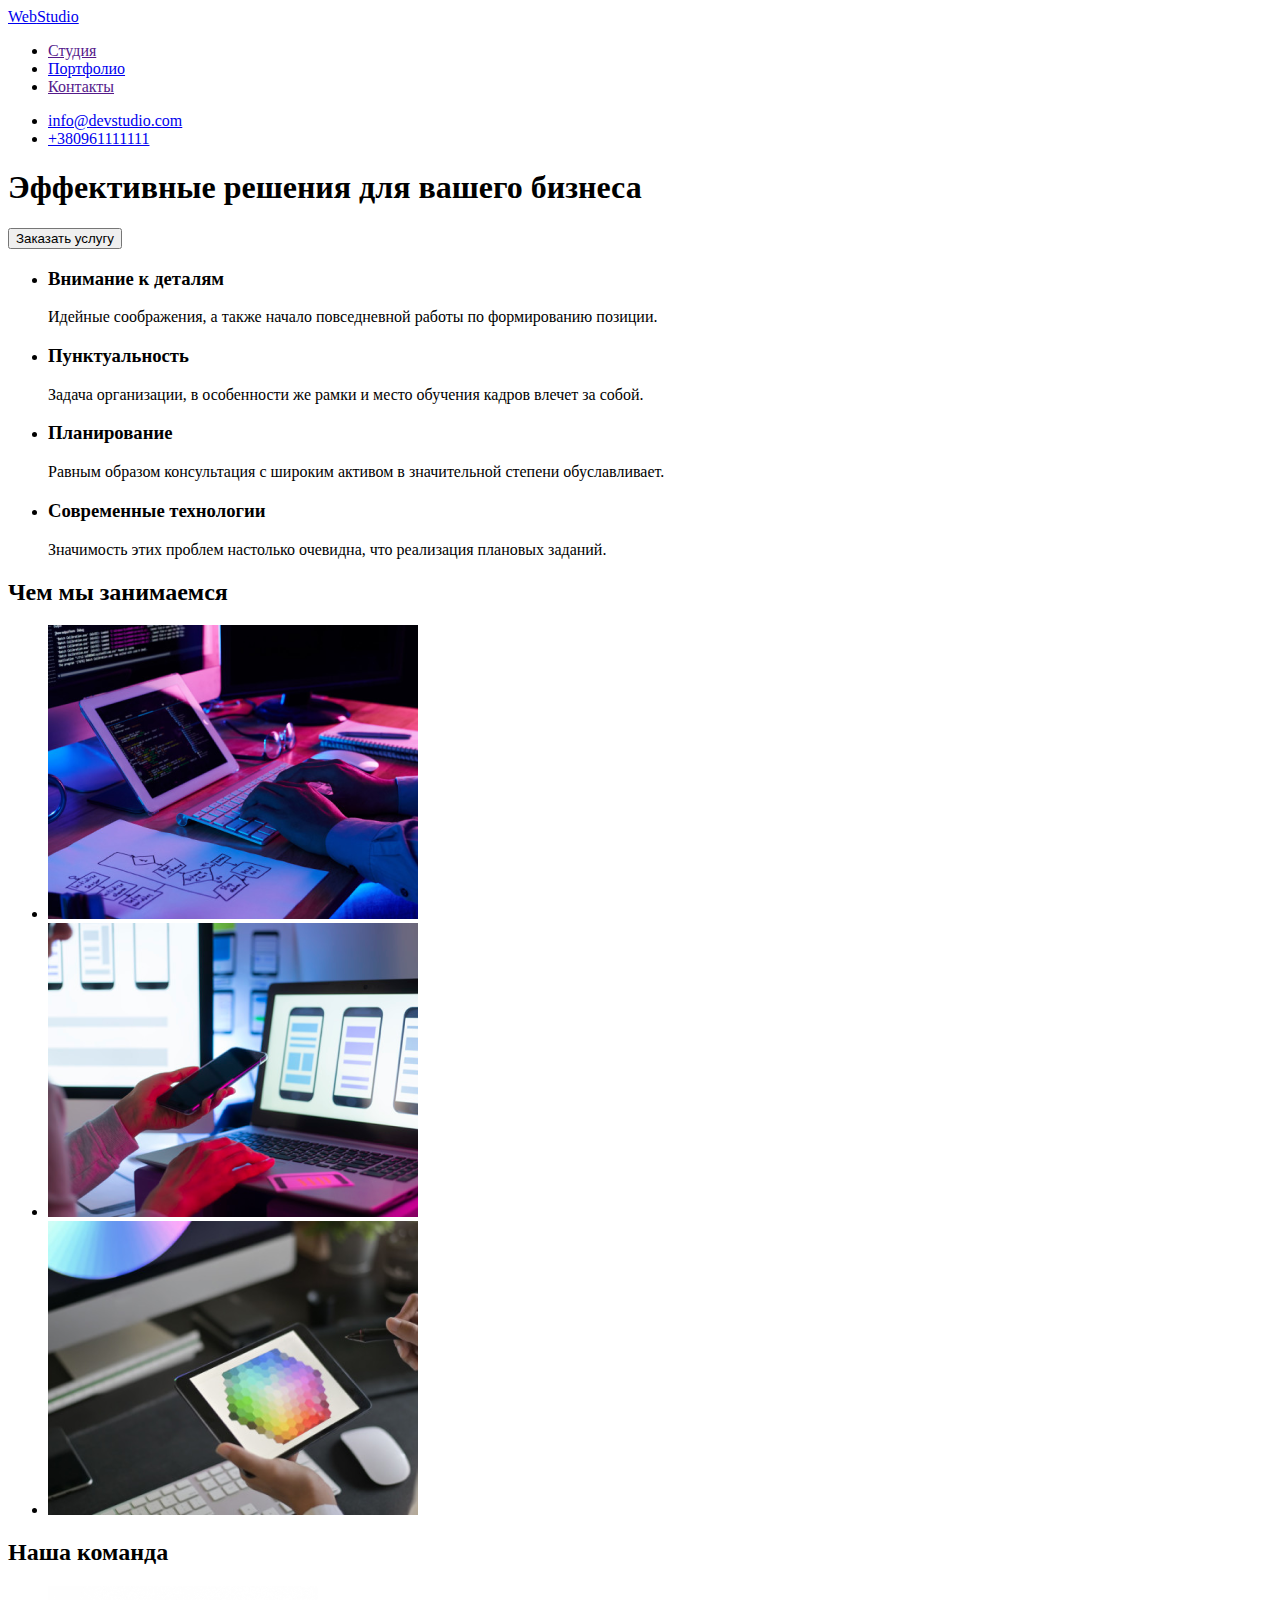
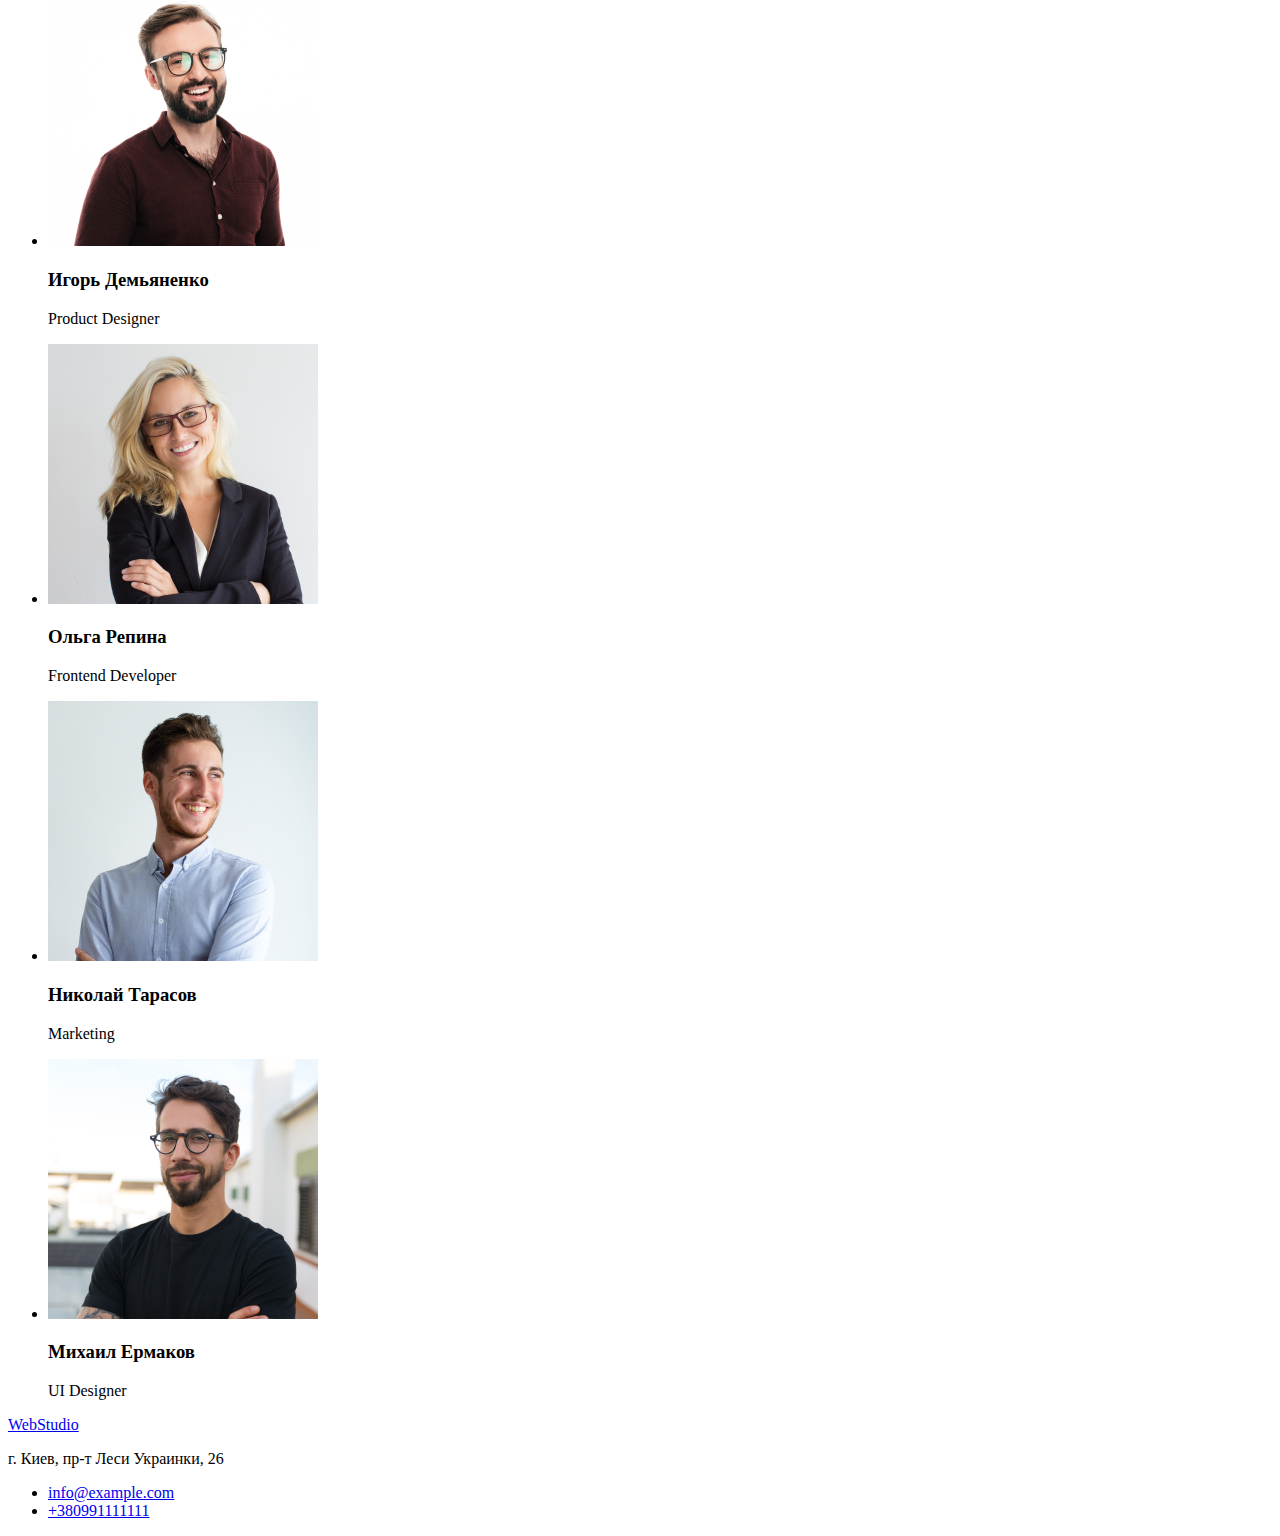
==== index.html @ 17d5f1e0 "Update index.html" ====
<!DOCTYPE html>
<html lang="ru">
  <head>
    <meta charset="UTF-8" />
    <meta http-equiv="X-UA-Compatible" content="IE=edge" />
    <meta name="viewport" content="width=device-width, initial-scale=1.0" />
    <title>Homework</title>
    <link rel="stylesheet" href="./css/styles.css" />
  </head>
  <body>
    <header>
      <!-- Navigation section -->
      <nav>
        <a href="./index.html" class="header-logo"
          >Web<span class="logo-color">Studio</span></a
        >

        <ul class="site-nav list">
          <li><a class="link" href="">Студия</a></li>
          <li><a class="link" href="./portfolio.html">Портфолио</a></li>
          <li><a class="link" href="">Контакты</a></li>
        </ul>
      </nav>

      <!-- Contacts section -->
      <ul class="site-contacts list">
        <li>
          <a class="link" href="mailto:info@devstudio.com"
            >info@devstudio.com</a
          >
        </li>
        <li>
          <a class="link" href="tel:+380961111111">+380961111111</a>
        </li>
      </ul>
    </header>

    <!-- Main conteiner -->
    <main>
      <section class="hero">
        <h1 class="hero-title">Эффективные решения для вашего бизнеса</h1>
        <button type="button" class="hero-btn">Заказать услугу</button>
      </section>

      <section class="features">
        <ul class="features list">
          <li>
            <h3 class="title">Внимание к деталям</h3>
            <p class="text">
              Идейные соображения, а также начало повседневной работы по
              формированию позиции.
            </p>
          </li>
          <li>
            <h3 class="title">Пунктуальность</h3>
            <p class="text">
              Задача организации, в особенности же рамки и место обучения кадров
              влечет за собой.
            </p>
          </li>
          <li>
            <h3 class="title">Планирование</h3>
            <p class="text">
              Равным образом консультация с широким активом в значительной
              степени обуславливает.
            </p>
          </li>
          <li>
            <h3 class="title">Современные технологии</h3>
            <p class="text">
              Значимость этих проблем настолько очевидна, что реализация
              плановых заданий.
            </p>
          </li>
        </ul>
      </section>

      <!-- Section of our work -->
      <section>
        <h2>Чем мы занимаемся</h2>
        <ul>
          <li>
            <img
              src="./images/создание сайта1.png"
              alt="создание сайта"
              width="370"
              height="294"
            />
          </li>
          <li>
            <img
              src="./images/адаптация2.png"
              alt="адаптация сайта"
              width="370"
              height="294"
            />
          </li>
          <li>
            <img
              src="./images/дизайн3.png"
              alt="разработка дизайна"
              width="370"
              height="294"
            />
          </li>
        </ul>
      </section>

      <!-- Section of our team -->
      <section>
        <h2>Наша команда</h2>
        <ul>
          <li>
            <img
              src="./images/Игорь.jpg"
              alt="Игорь Демьяненко"
              width="270"
              height="260"
            />
            <h3>Игорь Демьяненко</h3>
            <p>Product Designer</p>
          </li>
          <li>
            <img
              src="./images/Ольга.jpg"
              alt="Ольга Репина"
              width="270"
              height="260"
            />
            <h3>Ольга Репина</h3>
            <p>Frontend Developer</p>
          </li>
          <li>
            <img
              src="./images/Николай.jpg"
              alt="Николай Тарасов"
              width="270"
              height="260"
            />
            <h3>Николай Тарасов</h3>
            <p>Marketing</p>
          </li>
          <li>
            <img
              src="./images/Михаил.jpg"
              alt="Михаил Ермаков"
              width="270"
              height="260"
            />
            <h3>Михаил Ермаков</h3>
            <p>UI Designer</p>
          </li>
        </ul>
      </section>
    </main>

    <!-- Footer section -->
    <footer>
      <a href="./index.html" class="header-logo"
          >Web<span class="logo-color">Studio</span></a
      <address>
        <p>г. Киев, пр-т Леси Украинки, 26</p>
        <ul>
          <li><a href="mailto:info@example.com">info@example.com</a></li>
          <li><a href="tel:+380991111111">+380991111111</a></li>
        </ul>
      </address>
    </footer>
  </body>
</html>
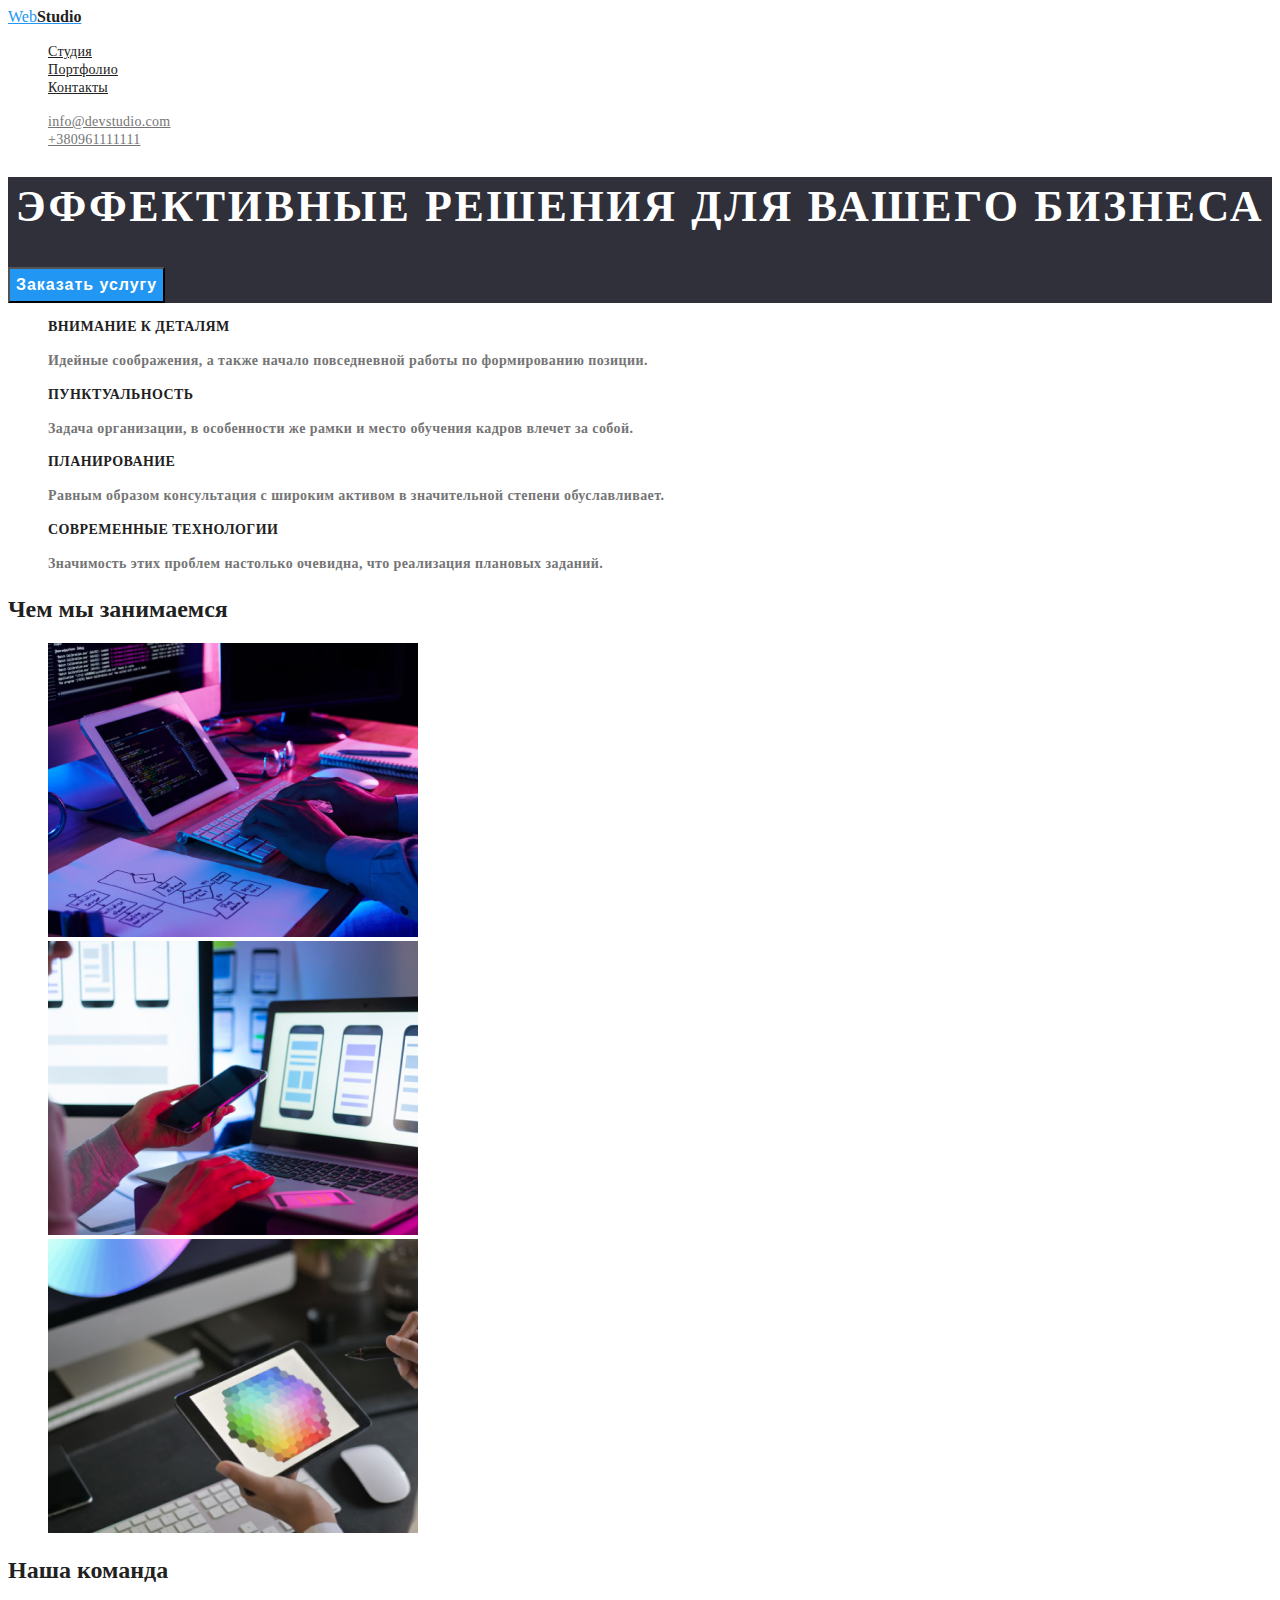
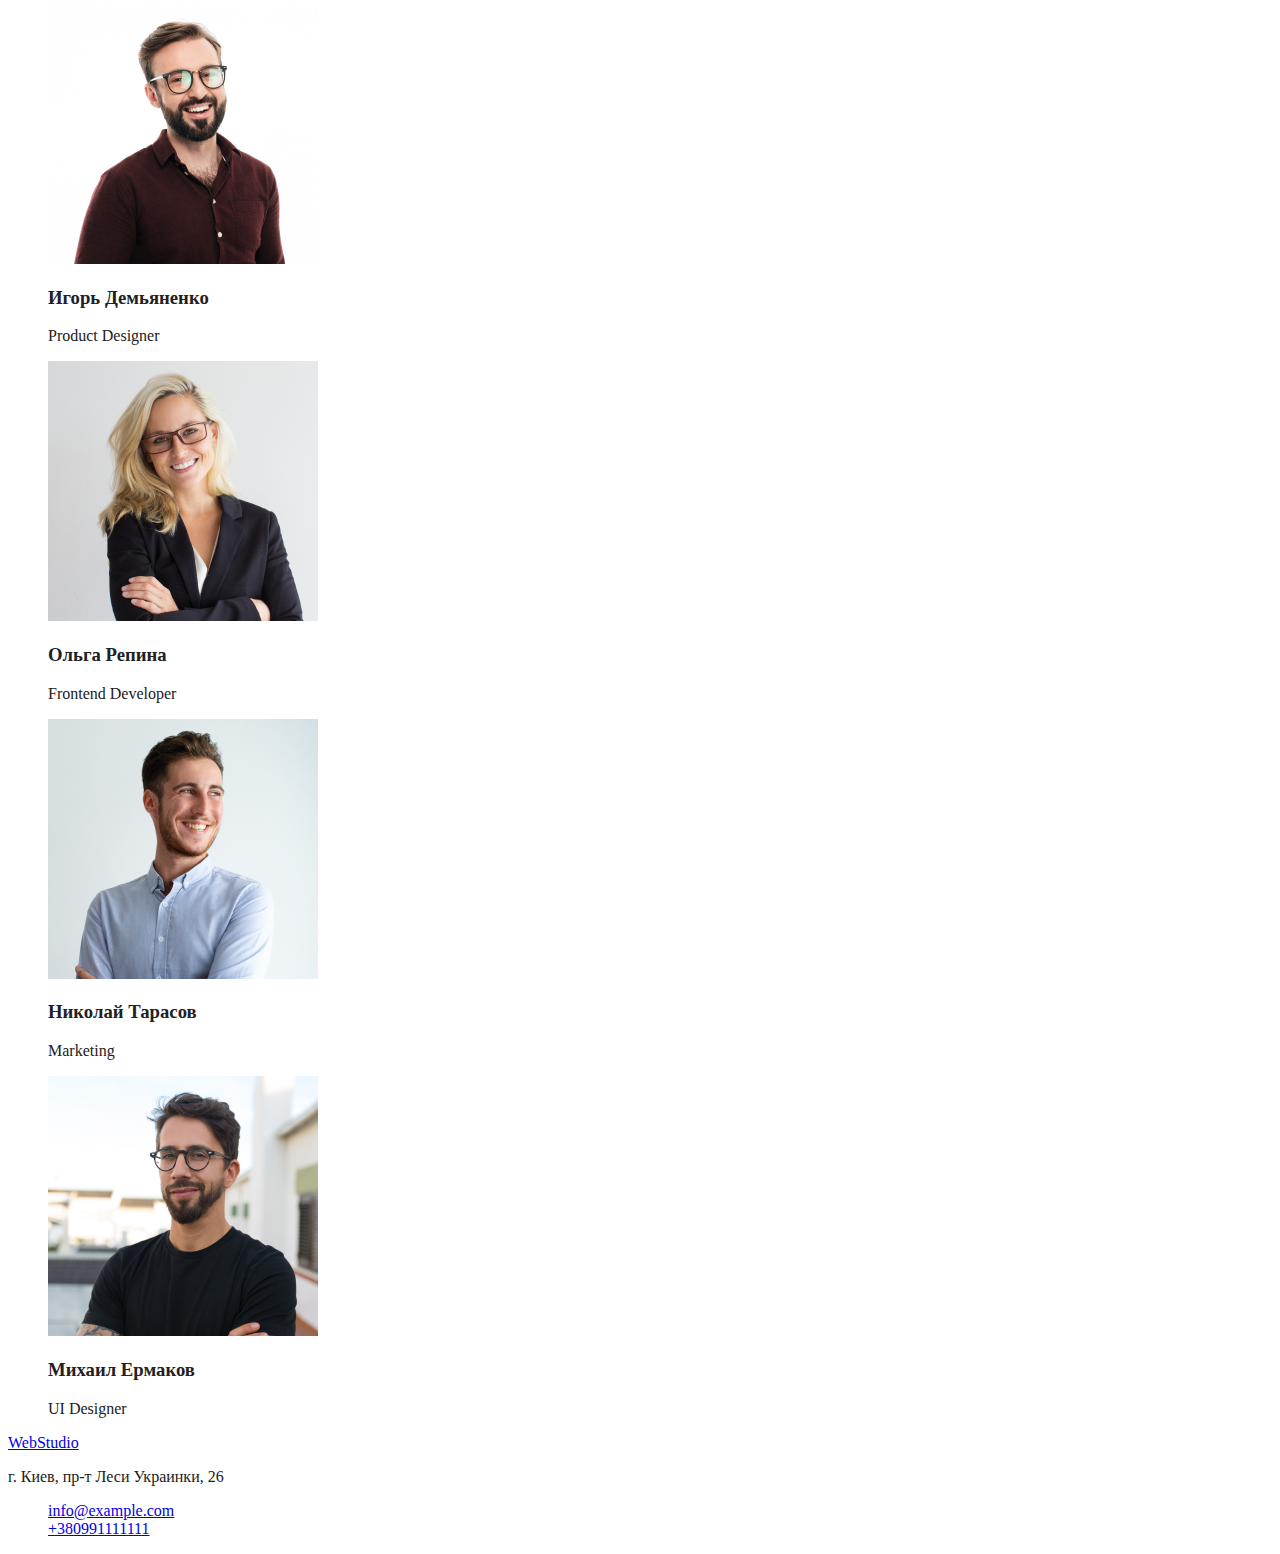
==== commit 3c7f9f6e: "Update index.html" ====
--- a/index.html
+++ b/index.html
@@ -11,8 +11,8 @@
     <header>
       <!-- Navigation section -->
       <nav>
-        <a href="./index.html" class="header-logo"
-          >Web<span class="logo-color">Studio</span></a
+        <a href="./index.html" class="logo-color"
+          >Web<span class="header-logo">Studio</span></a
         >
 
         <ul class="site-nav list">
@@ -76,9 +76,9 @@
       </section>
 
       <!-- Section of our work -->
-      <section>
-        <h2>Чем мы занимаемся</h2>
-        <ul>
+      <section class="work">
+        <h2 class="title">Чем мы занимаемся</h2>
+        <ul class="list">
           <li>
             <img
               src="./images/создание сайта1.png"
@@ -107,9 +107,9 @@
       </section>
 
       <!-- Section of our team -->
-      <section>
-        <h2>Наша команда</h2>
-        <ul>
+      <section class="team">
+        <h2 class="title">Наша команда</h2>
+        <ul class="list">
           <li>
             <img
               src="./images/Игорь.jpg"
@@ -117,8 +117,8 @@
               width="270"
               height="260"
             />
-            <h3>Игорь Демьяненко</h3>
-            <p>Product Designer</p>
+            <h3 class="name">Игорь Демьяненко</h3>
+            <p class="profession">Product Designer</p>
           </li>
           <li>
             <img
@@ -127,8 +127,8 @@
               width="270"
               height="260"
             />
-            <h3>Ольга Репина</h3>
-            <p>Frontend Developer</p>
+            <h3 class="name">Ольга Репина</h3>
+            <p class="profession">Frontend Developer</p>
           </li>
           <li>
             <img
@@ -137,8 +137,8 @@
               width="270"
               height="260"
             />
-            <h3>Николай Тарасов</h3>
-            <p>Marketing</p>
+            <h3 class="name">Николай Тарасов</h3>
+            <p class="profession">Marketing</p>
           </li>
           <li>
             <img
@@ -147,8 +147,8 @@
               width="270"
               height="260"
             />
-            <h3>Михаил Ермаков</h3>
-            <p>UI Designer</p>
+            <h3 class="name">Михаил Ермаков</h3>
+            <p class="profession">UI Designer</p>
           </li>
         </ul>
       </section>
@@ -156,13 +156,13 @@
 
     <!-- Footer section -->
     <footer>
-      <a href="./index.html" class="header-logo"
-          >Web<span class="logo-color">Studio</span></a
+      <a href="./index.html" class="footer-logo"
+          >Web<span class="footer-logo-color">Studio</span></a
       <address>
-        <p>г. Киев, пр-т Леси Украинки, 26</p>
-        <ul>
-          <li><a href="mailto:info@example.com">info@example.com</a></li>
-          <li><a href="tel:+380991111111">+380991111111</a></li>
+        <p class="adress">г. Киев, пр-т Леси Украинки, 26</p>
+        <ul class="list">
+          <li class="footer-mail"><a href="mailto:info@example.com">info@example.com</a></li>
+          <li class="footer-tel"><a href="tel:+380991111111">+380991111111</a></li>
         </ul>
       </address>
     </footer>
--- a/css/styles.css
+++ b/css/styles.css
@@ -0,0 +1,111 @@
+/* цвет основного текста #212121 */
+/* вторичный цвет текста  #757575 */
+/* белый #ffffff */
+/* акцент голубой #2196F3*/
+/* цвет борда с кнопкой #2F303A */
+
+:root {
+  --primary-text-color: #212121;
+  --secondary-text-color: #757575;
+  --white-color: #ffffff;
+  --accent-color: #2196f3;
+  --bord-color: #2f303a;
+}
+
+body {
+  background-color: #ffffff;
+  color: var(--primary-text-color);
+}
+
+.list {
+  list-style: none;
+}
+
+/* Header */
+.header-logo {
+  font-weight: bold;
+  color: var(--primary-text-color);
+}
+
+.logo-color {
+  color: var(--accent-color);
+}
+
+.site-nav .link {
+  font-weight: 500;
+  font-size: 14px;
+  line-height: 1.14;
+  letter-spacing: 0.02em;
+  color: var(--primary-text-color);
+}
+
+.site-nav .link:hover,
+.site-nav .link:focus {
+  color: var(--accent-color);
+}
+
+.site-contacts .link {
+  font-weight: 500;
+  font-size: 14px;
+  line-height: 1.14;
+  letter-spacing: 0.02em;
+  color: var(--secondary-text-color);
+}
+.site-contacts .link:hover,
+.site-contacts .link:focus {
+  color: var(--accent-color);
+}
+
+.hero {
+  background-color: var(--bord-color);
+}
+
+.hero-title {
+  font-weight: 900;
+  font-size: 44px;
+  line-height: 1.36;
+  text-align: center;
+  letter-spacing: 0.06em;
+  text-transform: uppercase;
+  color: var(--white-color);
+}
+
+/* Button */
+
+button {
+  font-weight: bold;
+  font-size: 16px;
+  line-height: 1.87;
+  display: flex;
+  align-items: center;
+  text-align: center;
+  letter-spacing: 00.06em;
+  color: #ffffff;
+  background-color: var(--accent-color);
+}
+
+.button:hover,
+.button:focus {
+  background-color: var(--accent-color);
+}
+
+.hero-btn {
+  color: var(--white-color);
+  background-color: var(--accent-color);
+}
+.features .title {
+  font-weight: bold;
+  font-size: 14px;
+  line-height: 1.14em;
+  letter-spacing: 0.03em;
+  text-transform: uppercase;
+  color: var(--primary-text-color);
+}
+
+.features .text {
+  font-weight: bold;
+  font-size: 14px;
+  line-height: 1.71em;
+  letter-spacing: 0.03em;
+  color: var(--secondary-text-color);
+}
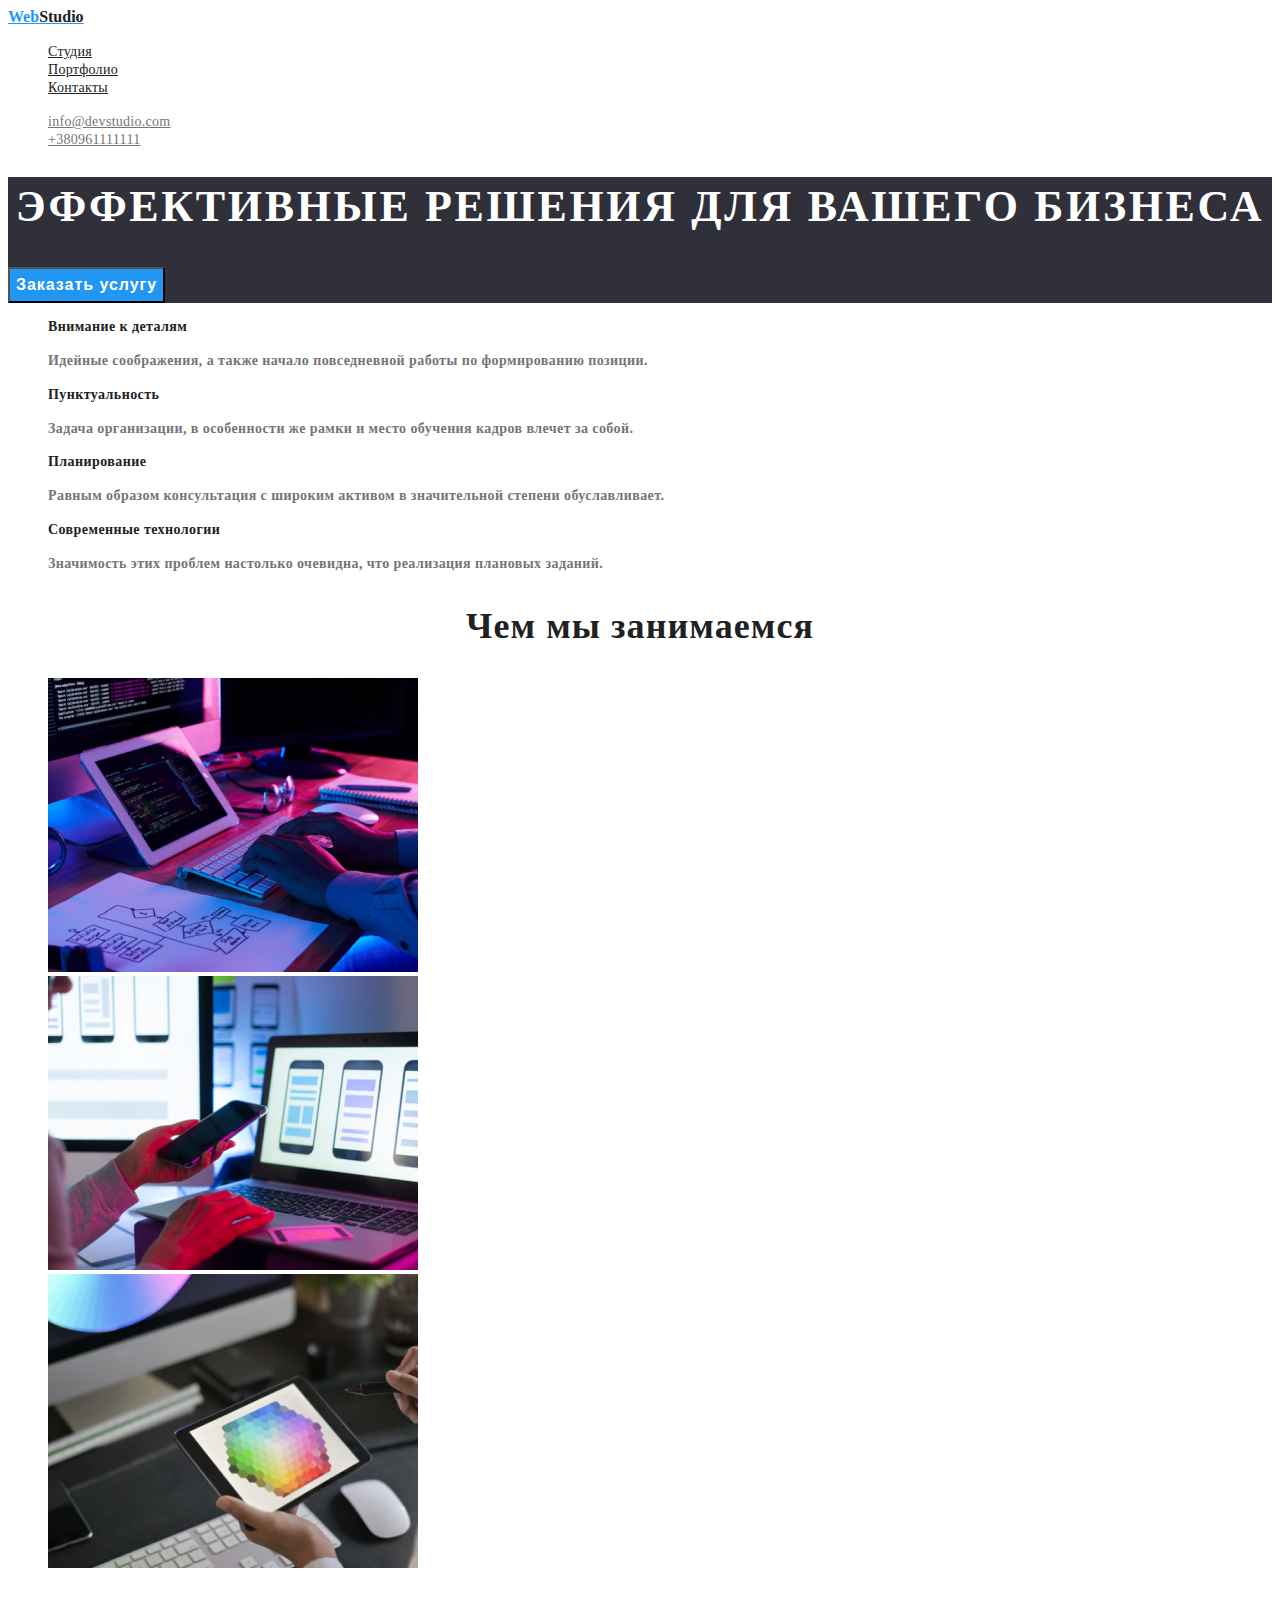
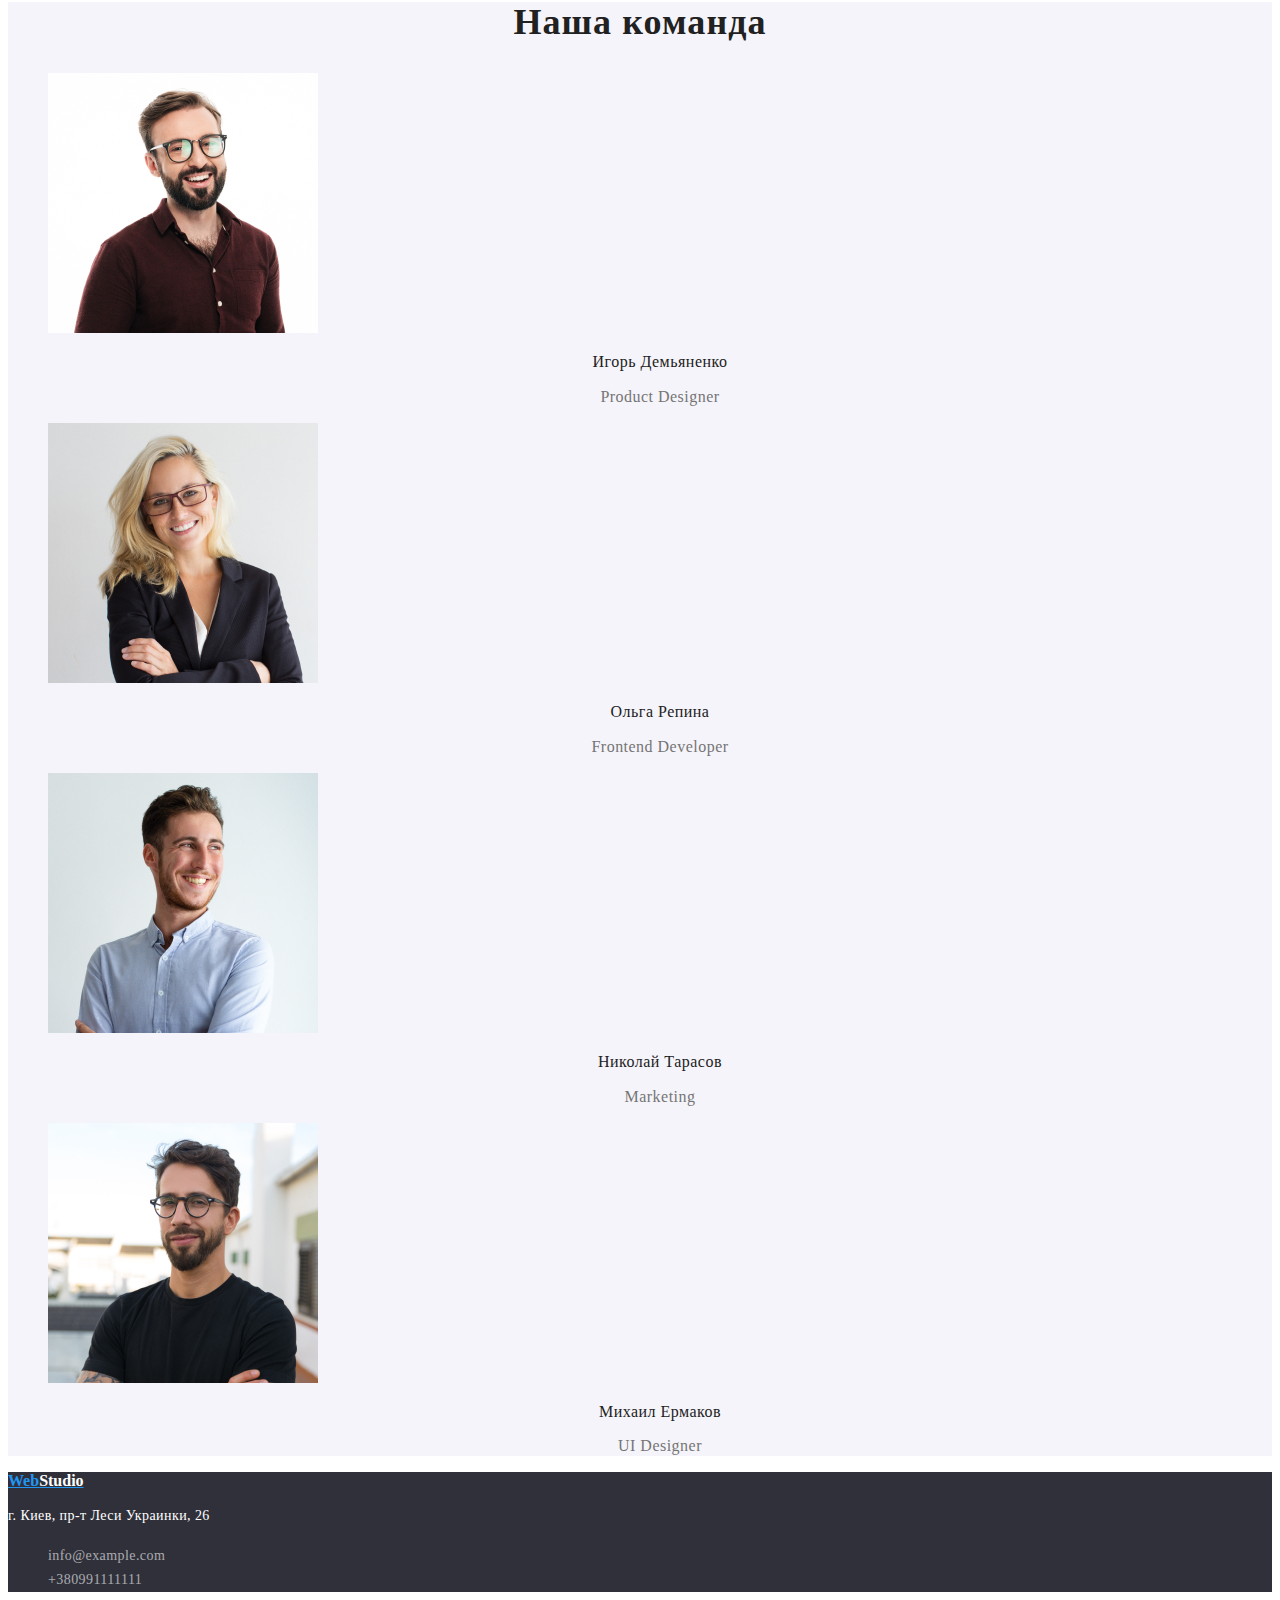
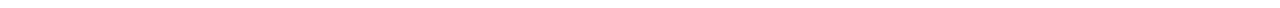
==== commit 3986a9d6: "заданы классы ссылкам вместо списка" ====
--- a/index.html
+++ b/index.html
@@ -161,8 +161,8 @@
       <address>
         <p class="adress">г. Киев, пр-т Леси Украинки, 26</p>
         <ul class="list">
-          <li class="footer-mail"><a href="mailto:info@example.com">info@example.com</a></li>
-          <li class="footer-tel"><a href="tel:+380991111111">+380991111111</a></li>
+          <li><a class="footer-mail" href="mailto:info@example.com">info@example.com</a></li>
+          <li"><a class="footer-tel href="tel:+380991111111">+380991111111</a></li>
         </ul>
       </address>
     </footer>
--- a/css/styles.css
+++ b/css/styles.css
@@ -3,6 +3,7 @@
 /* белый #ffffff */
 /* акцент голубой #2196F3*/
 /* цвет борда с кнопкой #2F303A */
+/* цвет фона команды #2F303A */
 
 :root {
   --primary-text-color: #212121;
@@ -10,6 +11,8 @@
   --white-color: #ffffff;
   --accent-color: #2196f3;
   --bord-color: #2f303a;
+  --bg-color-team: #f5f4fa;
+  --footer-color: rgba(255, 255, 255, 0.6);
 }
 
 body {
@@ -28,6 +31,7 @@
 }
 
 .logo-color {
+  font-weight: bold;
   color: var(--accent-color);
 }
 
@@ -82,6 +86,7 @@
   letter-spacing: 00.06em;
   color: #ffffff;
   background-color: var(--accent-color);
+  cursor: pointer;
 }
 
 .button:hover,
@@ -98,7 +103,6 @@
   font-size: 14px;
   line-height: 1.14em;
   letter-spacing: 0.03em;
-  text-transform: uppercase;
   color: var(--primary-text-color);
 }
 
@@ -109,3 +113,95 @@
   letter-spacing: 0.03em;
   color: var(--secondary-text-color);
 }
+
+/*Our work*/
+.work .title {
+  font-weight: bold;
+  font-size: 36px;
+  line-height: 1.16em;
+  text-align: center;
+  letter-spacing: 0.03em;
+  color: var(--primary-text-color);
+}
+
+/* Our team*/
+.team {
+  background-color: var(--bg-color-team);
+}
+
+.team .title {
+  font-weight: bold;
+  font-size: 36px;
+  line-height: 1.16em;
+  text-align: center;
+  letter-spacing: 0.03em;
+  color: var(--primary-text-color);
+}
+
+.team .name {
+  font-weight: 500;
+  font-size: 16px;
+  line-height: 1.18em;
+  letter-spacing: 0.03em;
+  text-align: center;
+  color: var(--primary-text-color);
+}
+
+.team .profession {
+  font-weight: normal;
+  font-size: 16px;
+  line-height: 1.18em;
+  letter-spacing: 0.03em;
+  text-align: center;
+  color: var(--secondary-text-color);
+}
+
+/* Footer */
+
+footer {
+  background-color: var(--bord-color);
+}
+
+.footer-logo {
+  font-weight: bold;
+  color: var(--accent-color);
+}
+.footer-logo-color {
+  font-weight: bold;
+  color: var(--white-color);
+}
+.adress {
+  font-weight: normal;
+  font-size: 14px;
+  line-height: 1.7em;
+  letter-spacing: 0.03em;
+  color: var(--white-color);
+}
+
+.footer-mail {
+  font-weight: normal;
+  font-size: 14px;
+  line-height: 1.7em;
+  letter-spacing: 0.03em;
+  color: var(--footer-color);
+  text-decoration: none;
+}
+
+.footer-mail:focus,
+.footer-mail:hover {
+  color: var(--accent-color);
+}
+
+.footer-tel {
+  font-weight: normal;
+  font-size: 14px;
+  line-height: 1.7em;
+  letter-spacing: 0.03em;
+  color: var(--footer-color);
+  text-decoration: none;
+}
+
+.footer-tel:focus,
+.footer-tel:hover {
+  color: var(--accent-color);
+}
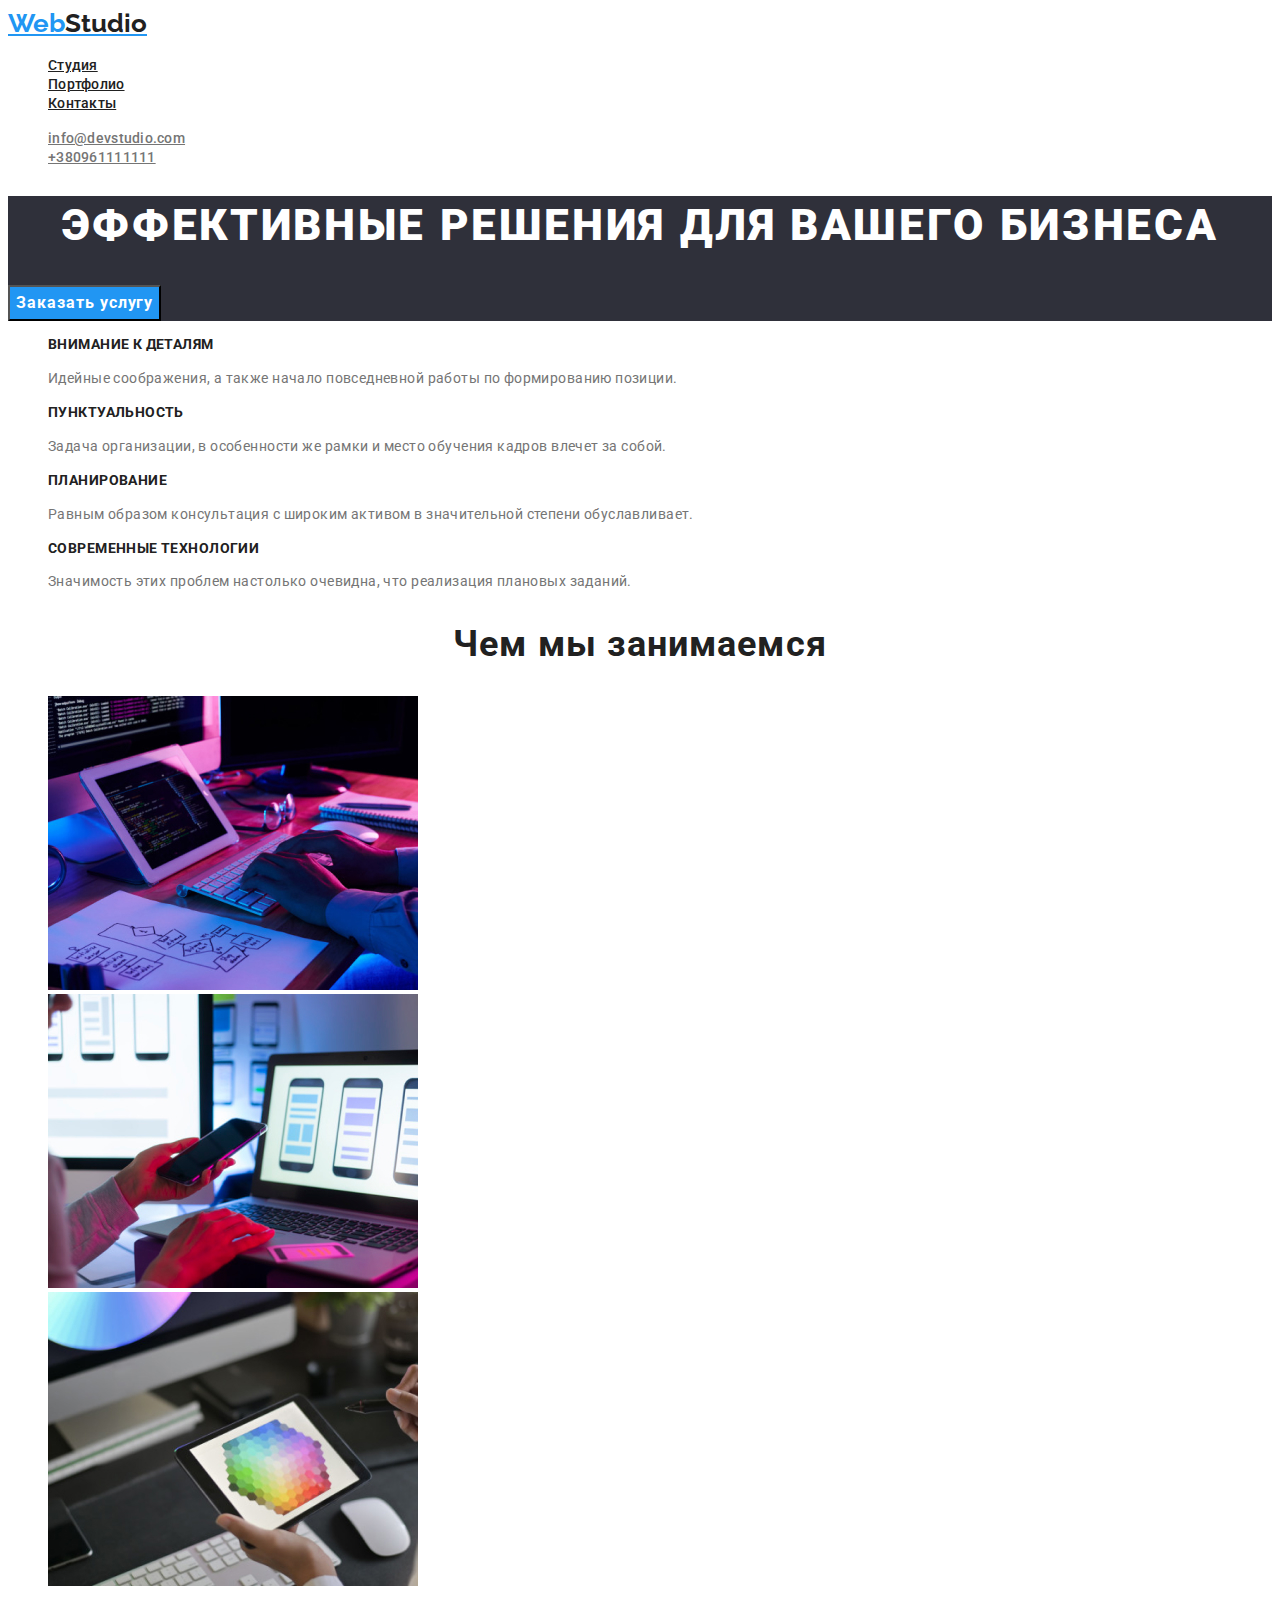
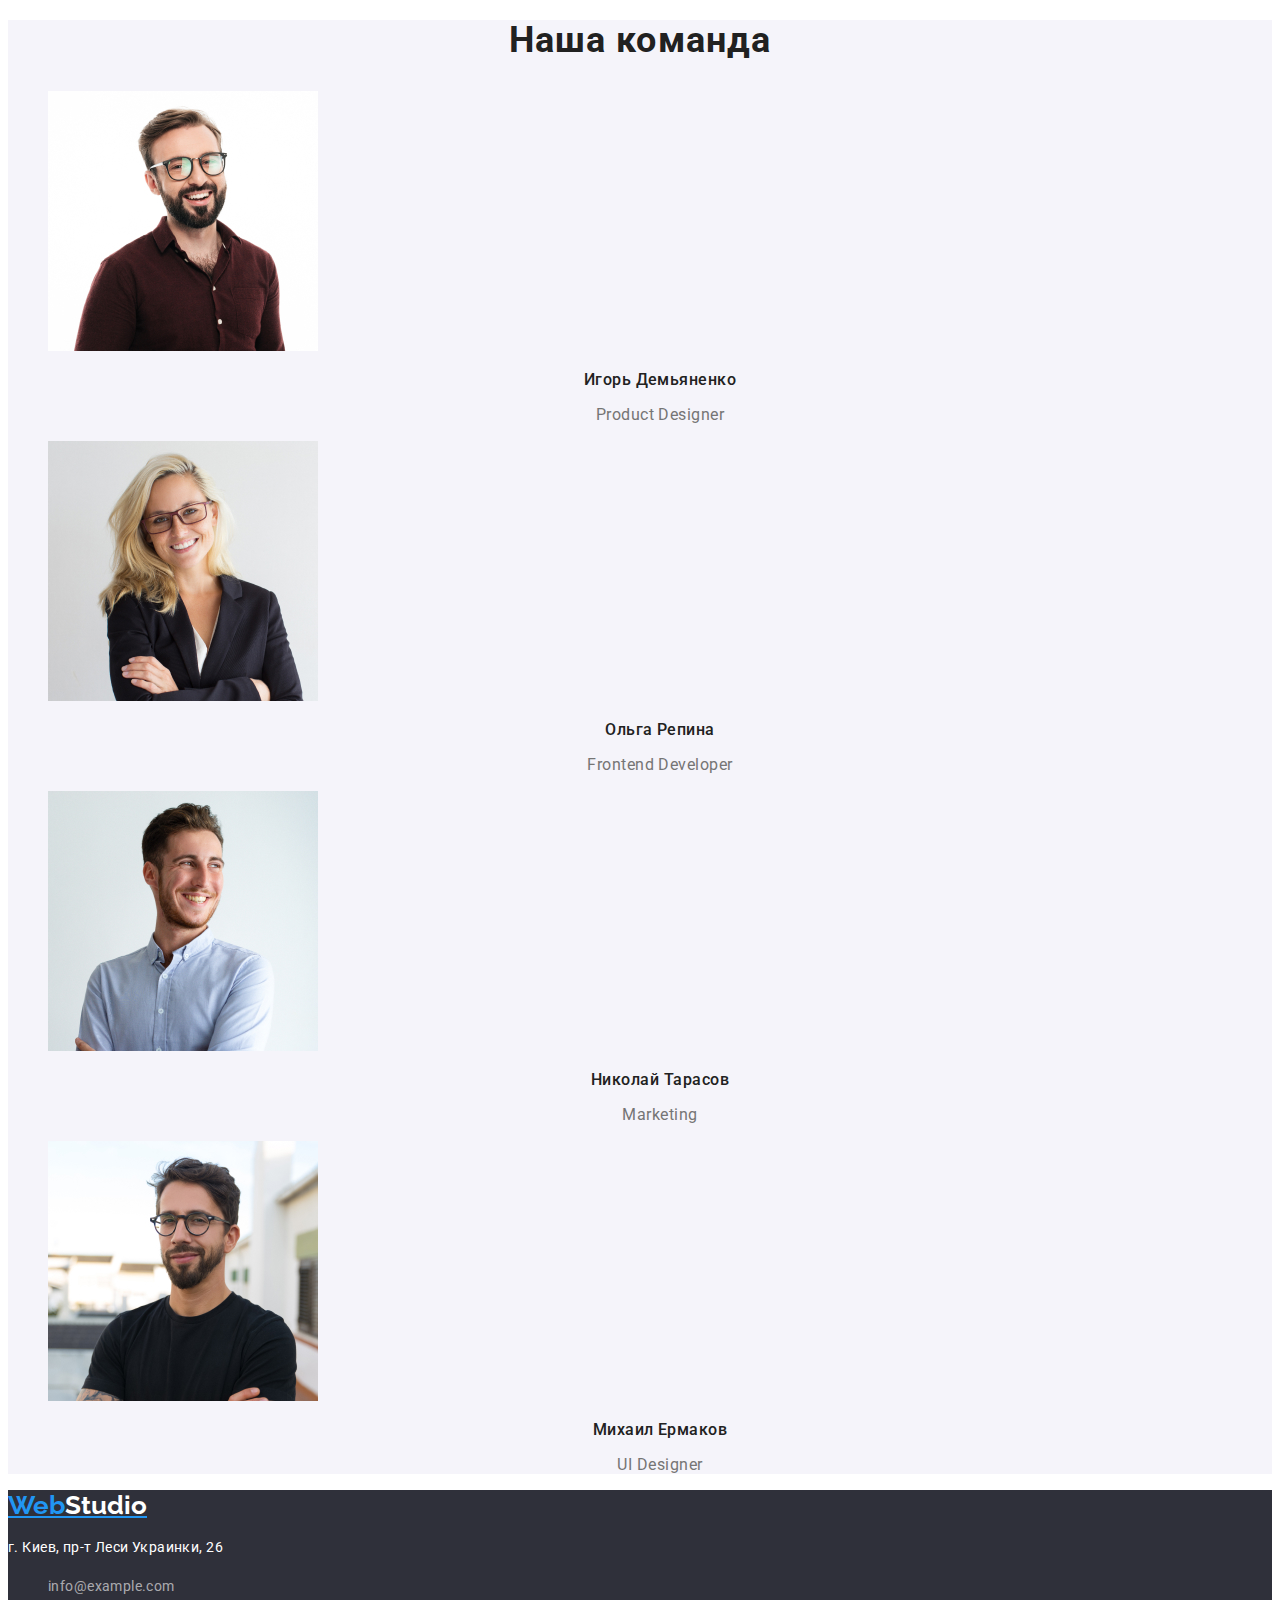
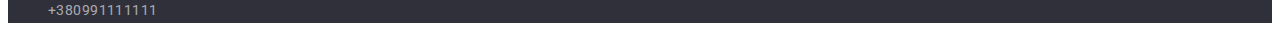
==== commit cb9c7e5e: "изменены картинки" ====
--- a/index.html
+++ b/index.html
@@ -6,6 +6,7 @@
     <meta name="viewport" content="width=device-width, initial-scale=1.0" />
     <title>Homework</title>
     <link rel="stylesheet" href="./css/styles.css" />
+    <link href="https://fonts.googleapis.com/css2?family=Raleway:wght@700&family=Roboto:wght@400;500;700;900&display=swap" rel="stylesheet">
   </head>
   <body>
     <header>
@@ -81,7 +82,7 @@
         <ul class="list">
           <li>
             <img
-              src="./images/создание сайта1.png"
+              src="./images/создание сайта1.jpg"
               alt="создание сайта"
               width="370"
               height="294"
@@ -89,7 +90,7 @@
           </li>
           <li>
             <img
-              src="./images/адаптация2.png"
+              src="./images/адаптация2.jpg"
               alt="адаптация сайта"
               width="370"
               height="294"
@@ -97,7 +98,7 @@
           </li>
           <li>
             <img
-              src="./images/дизайн3.png"
+              src="./images/дизайн3.jpg"
               alt="разработка дизайна"
               width="370"
               height="294"
--- a/css/styles.css
+++ b/css/styles.css
@@ -18,6 +18,7 @@
 body {
   background-color: #ffffff;
   color: var(--primary-text-color);
+  font-family: Roboto, sans-serif;
 }
 
 .list {
@@ -26,12 +27,18 @@
 
 /* Header */
 .header-logo {
-  font-weight: bold;
+  font-family: Raleway, sans-serif;
+  font-weight: 700;
+  font-size: 26px;
+  line-height: 1.2;
   color: var(--primary-text-color);
 }
 
 .logo-color {
-  font-weight: bold;
+  font-family: Raleway, sans-serif;
+  font-weight: 700;
+  font-size: 26px;
+  line-height: 1.2;
   color: var(--accent-color);
 }
 
@@ -77,13 +84,14 @@
 /* Button */
 
 button {
+  font-family: Roboto, sans-serif;
   font-weight: bold;
   font-size: 16px;
   line-height: 1.87;
   display: flex;
   align-items: center;
   text-align: center;
-  letter-spacing: 00.06em;
+  letter-spacing: 0.06em;
   color: #ffffff;
   background-color: var(--accent-color);
   cursor: pointer;
@@ -94,20 +102,32 @@
   background-color: var(--accent-color);
 }
 
+.btn-portfolio {
+  color: var(--primary-text-color);
+  background-color: var(--bg-color-team);
+}
+
+.btn-portfolio:hover,
+.btn-portfolio:focus {
+  background-color: var(--accent-color);
+}
+
 .hero-btn {
   color: var(--white-color);
   background-color: var(--accent-color);
 }
+
 .features .title {
-  font-weight: bold;
-  font-size: 14px;
-  line-height: 1.14em;
-  letter-spacing: 0.03em;
-  color: var(--primary-text-color);
+  font-weight: 700;
+  font-size: 14px;
+  line-height: 1.14;
+  letter-spacing: 0.03em;
+  color: var(--primary-text-color);
+  text-transform: uppercase;
 }
 
 .features .text {
-  font-weight: bold;
+  font-weight: normal;
   font-size: 14px;
   line-height: 1.71em;
   letter-spacing: 0.03em;
@@ -116,7 +136,7 @@
 
 /*Our work*/
 .work .title {
-  font-weight: bold;
+  font-weight: 700;
   font-size: 36px;
   line-height: 1.16em;
   text-align: center;
@@ -130,9 +150,9 @@
 }
 
 .team .title {
-  font-weight: bold;
+  font-weight: 700;
   font-size: 36px;
-  line-height: 1.16em;
+  line-height: 1.16;
   text-align: center;
   letter-spacing: 0.03em;
   color: var(--primary-text-color);
@@ -141,7 +161,7 @@
 .team .name {
   font-weight: 500;
   font-size: 16px;
-  line-height: 1.18em;
+  line-height: 1.18;
   letter-spacing: 0.03em;
   text-align: center;
   color: var(--primary-text-color);
@@ -150,7 +170,7 @@
 .team .profession {
   font-weight: normal;
   font-size: 16px;
-  line-height: 1.18em;
+  line-height: 1.18;
   letter-spacing: 0.03em;
   text-align: center;
   color: var(--secondary-text-color);
@@ -163,7 +183,10 @@
 }
 
 .footer-logo {
-  font-weight: bold;
+  font-family: Raleway, sans-serif;
+  font-weight: 700;
+  font-size: 26px;
+  line-height: 1.2;
   color: var(--accent-color);
 }
 .footer-logo-color {
@@ -171,15 +194,16 @@
   color: var(--white-color);
 }
 .adress {
+  font-style: normal;
   font-weight: normal;
   font-size: 14px;
-  line-height: 1.7em;
+  line-height: 1.7;
   letter-spacing: 0.03em;
   color: var(--white-color);
 }
 
 .footer-mail {
-  font-weight: normal;
+  font-weight: 400;
   font-size: 14px;
   line-height: 1.7em;
   letter-spacing: 0.03em;
@@ -193,7 +217,7 @@
 }
 
 .footer-tel {
-  font-weight: normal;
+  font-weight: 400;
   font-size: 14px;
   line-height: 1.7em;
   letter-spacing: 0.03em;
@@ -205,3 +229,21 @@
 .footer-tel:hover {
   color: var(--accent-color);
 }
+
+/* Portfolio CSS */
+
+.item-work {
+  font-weight: 700;
+  font-size: 18px;
+  line-height: 2;
+  letter-spacing: 0.06em;
+  color: var(--primary-text-color);
+}
+
+.text-work {
+  font-weight: 400;
+  font-size: 16px;
+  line-height: 1.87em;
+  letter-spacing: 0.03em;
+  color: var(--secondary-text-color);
+}
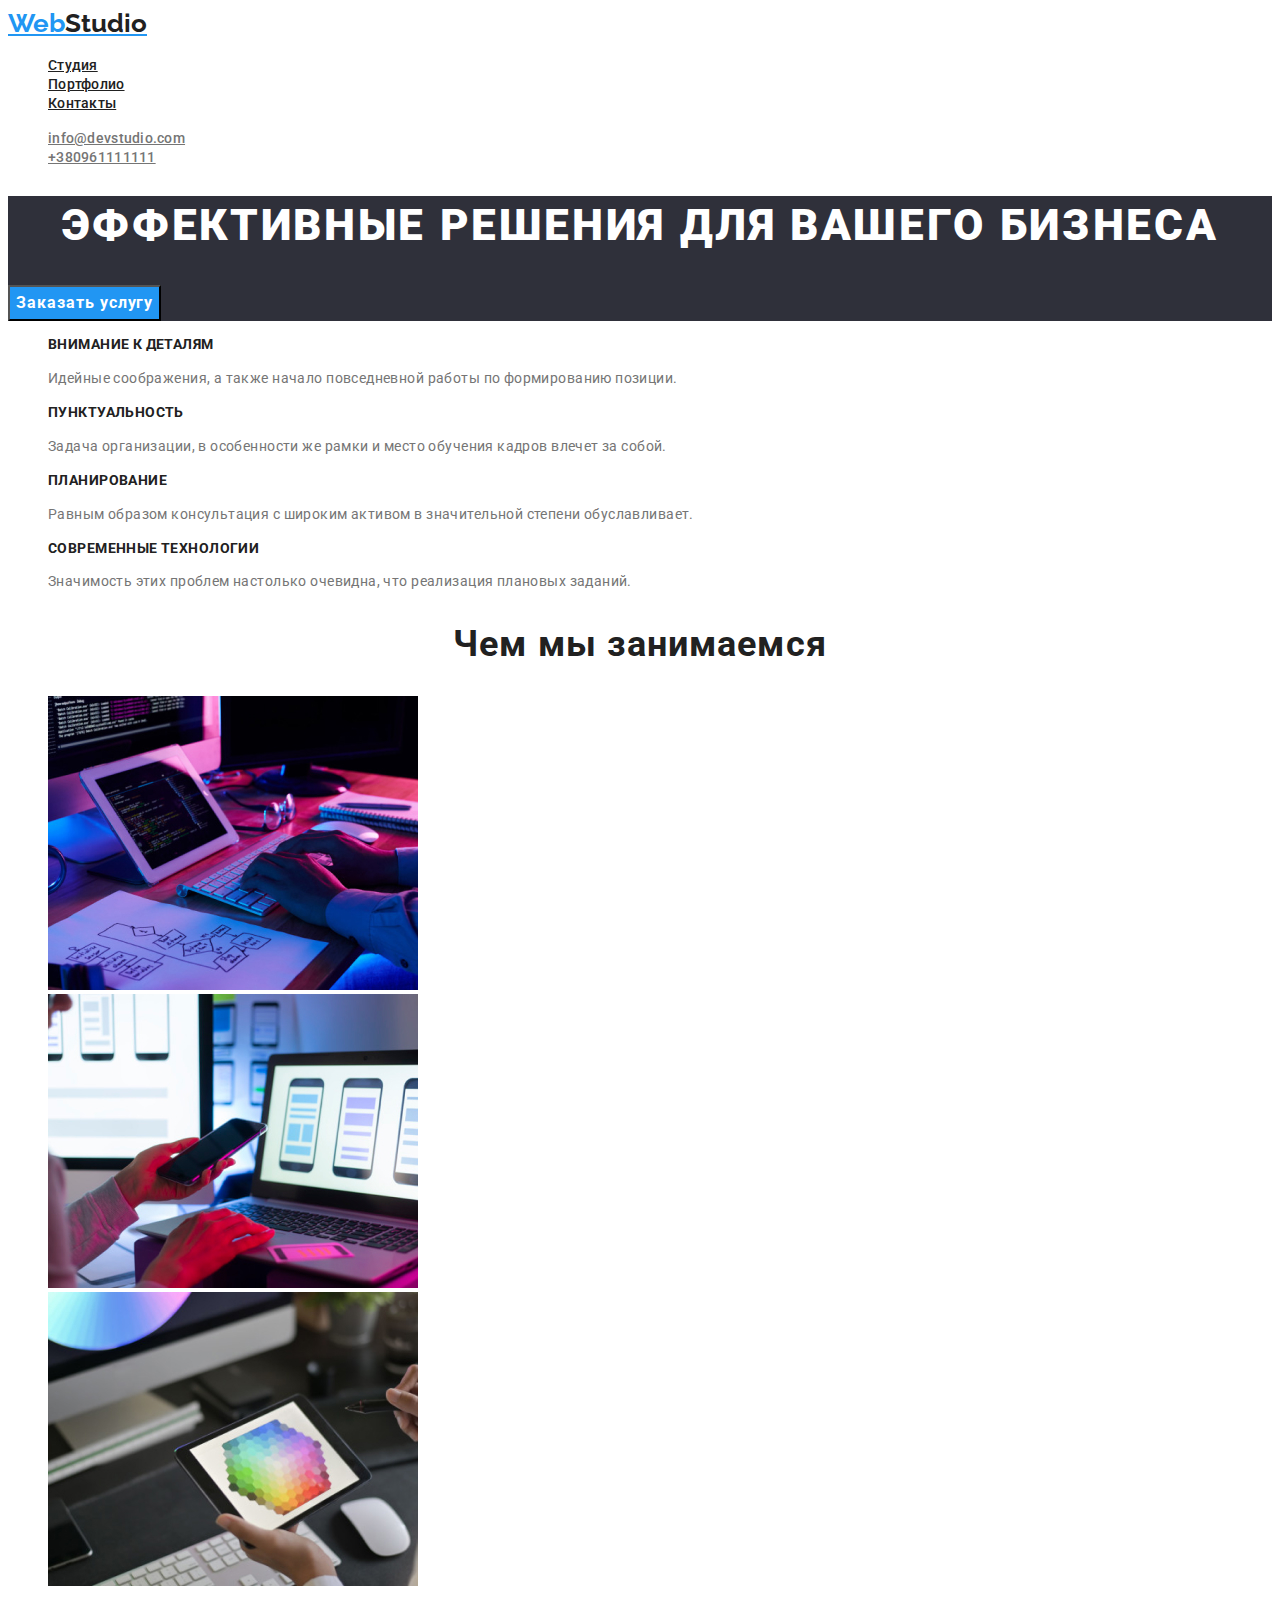
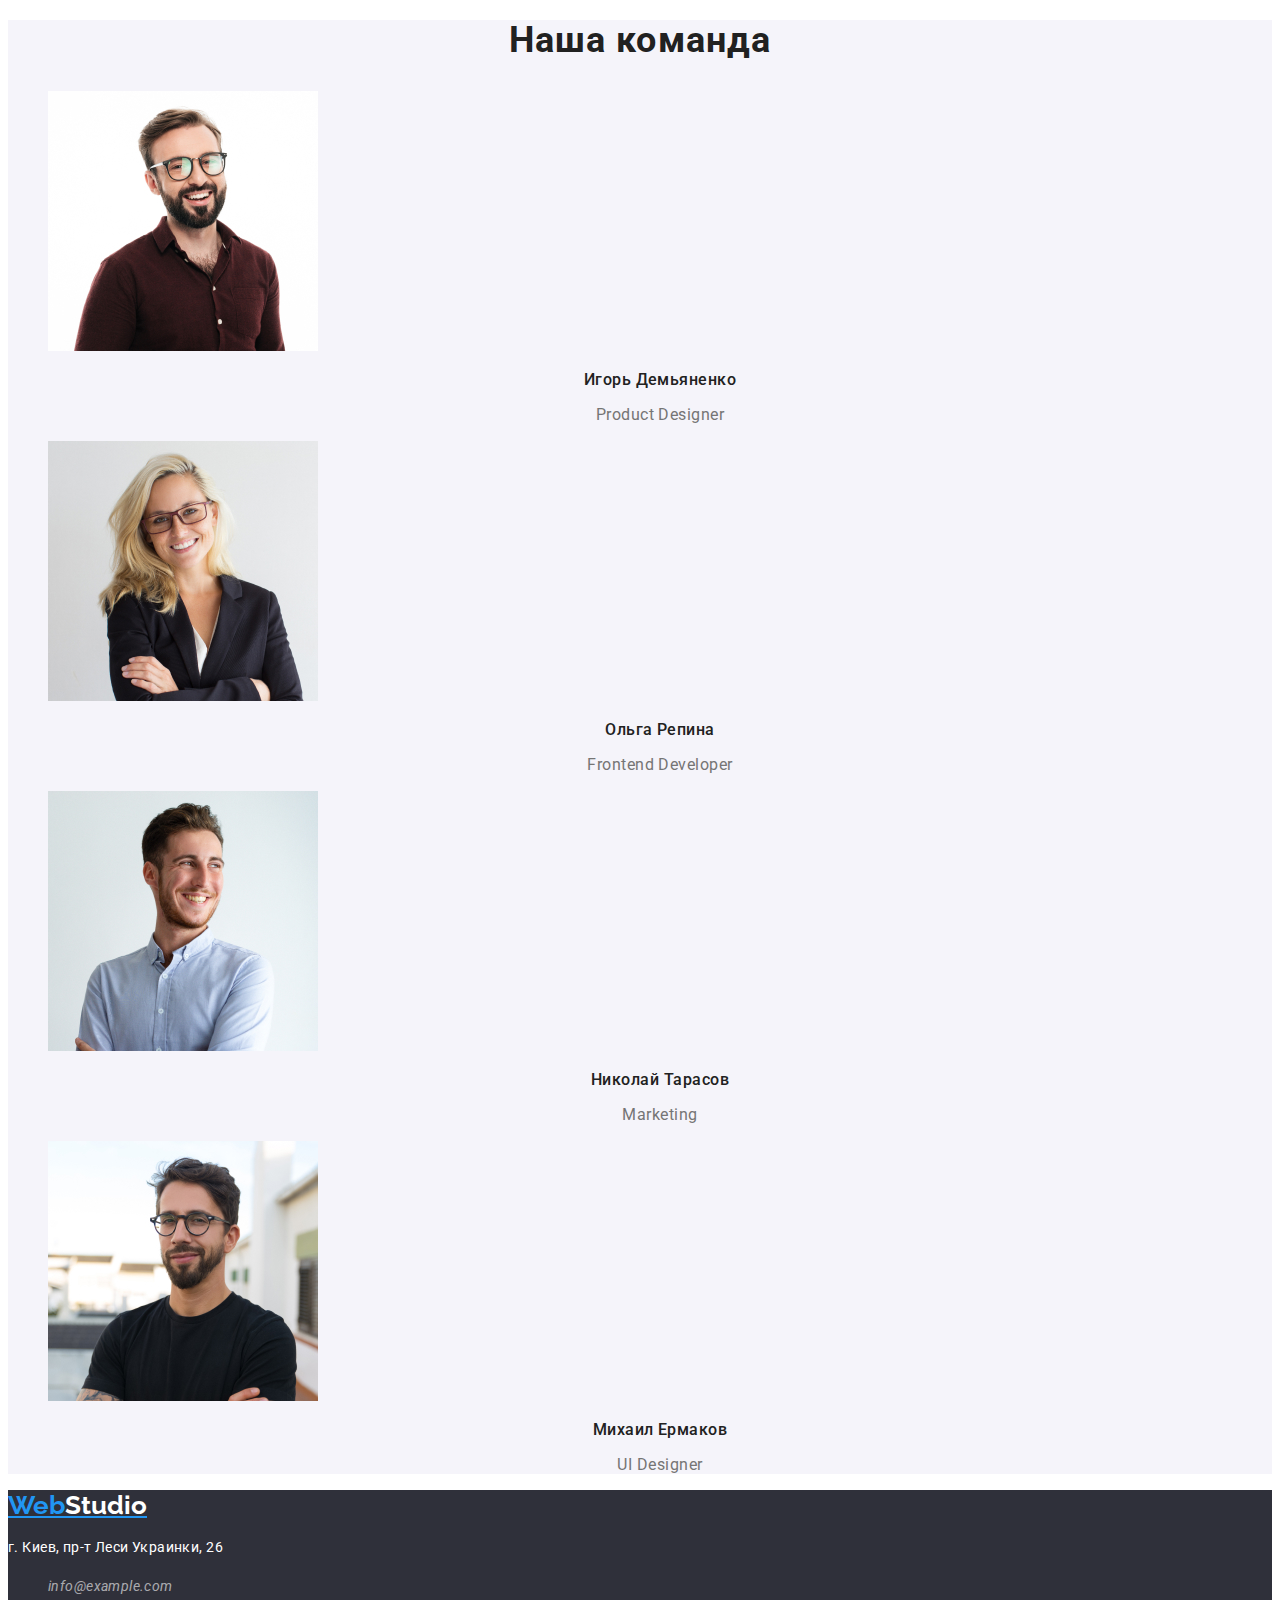
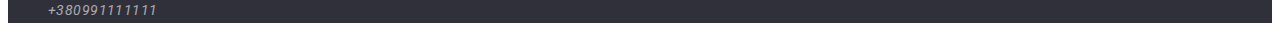
==== commit 9a7f51d4: "внесены мелкие поправки после валидатора" ====
--- a/index.html
+++ b/index.html
@@ -6,7 +6,10 @@
     <meta name="viewport" content="width=device-width, initial-scale=1.0" />
     <title>Homework</title>
     <link rel="stylesheet" href="./css/styles.css" />
-    <link href="https://fonts.googleapis.com/css2?family=Raleway:wght@700&family=Roboto:wght@400;500;700;900&display=swap" rel="stylesheet">
+    <link
+      href="https://fonts.googleapis.com/css2?family=Raleway:wght@700&family=Roboto:wght@400;500;700;900&display=swap"
+      rel="stylesheet"
+    />
   </head>
   <body>
     <header>
@@ -82,7 +85,7 @@
         <ul class="list">
           <li>
             <img
-              src="./images/создание сайта1.jpg"
+              src="./images/создание_сайта1.jpg"
               alt="создание сайта"
               width="370"
               height="294"
@@ -158,12 +161,19 @@
     <!-- Footer section -->
     <footer>
       <a href="./index.html" class="footer-logo"
-          >Web<span class="footer-logo-color">Studio</span></a
+        >Web<span class="footer-logo-color">Studio</span></a
+      >
       <address>
         <p class="adress">г. Киев, пр-т Леси Украинки, 26</p>
         <ul class="list">
-          <li><a class="footer-mail" href="mailto:info@example.com">info@example.com</a></li>
-          <li"><a class="footer-tel href="tel:+380991111111">+380991111111</a></li>
+          <li>
+            <a class="footer-mail" href="mailto:info@example.com"
+              >info@example.com</a
+            >
+          </li>
+          <li>
+            <a class="footer-tel" href="tel:+380991111111">+380991111111</a>
+          </li>
         </ul>
       </address>
     </footer>
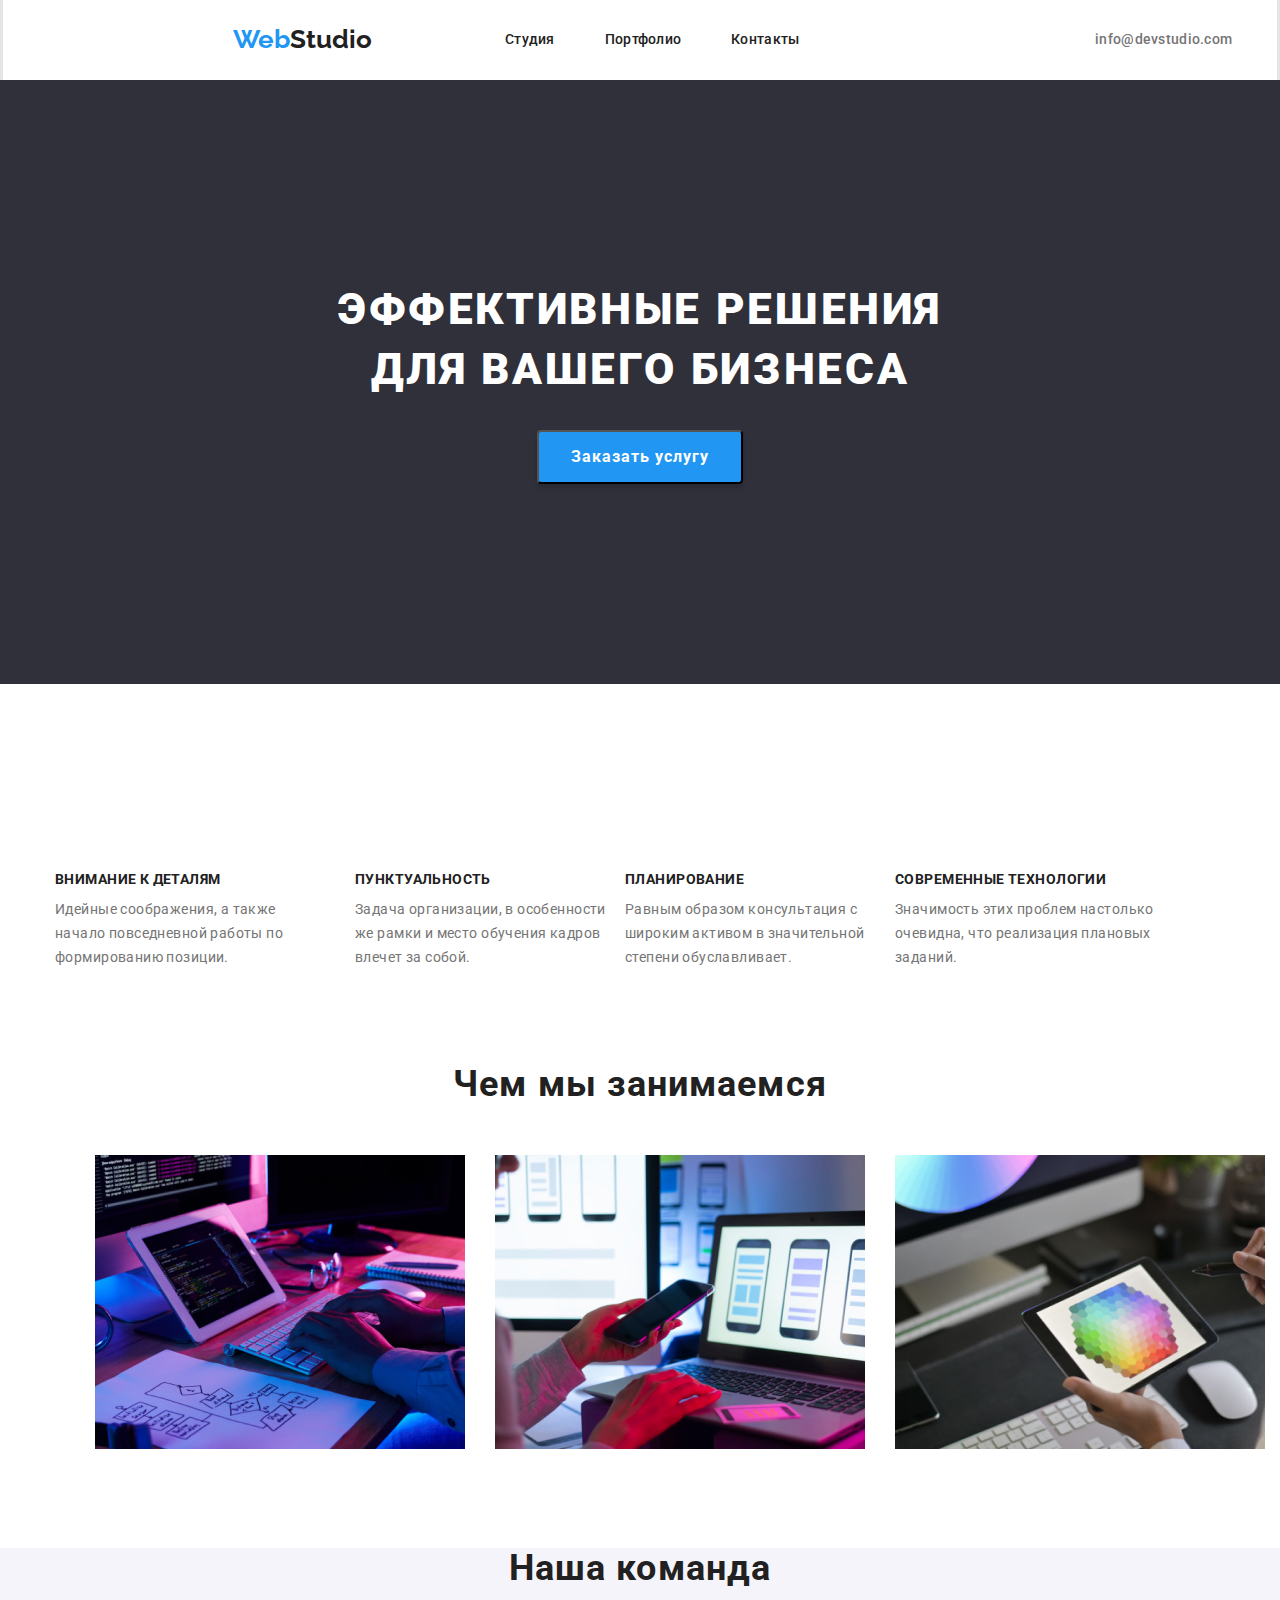
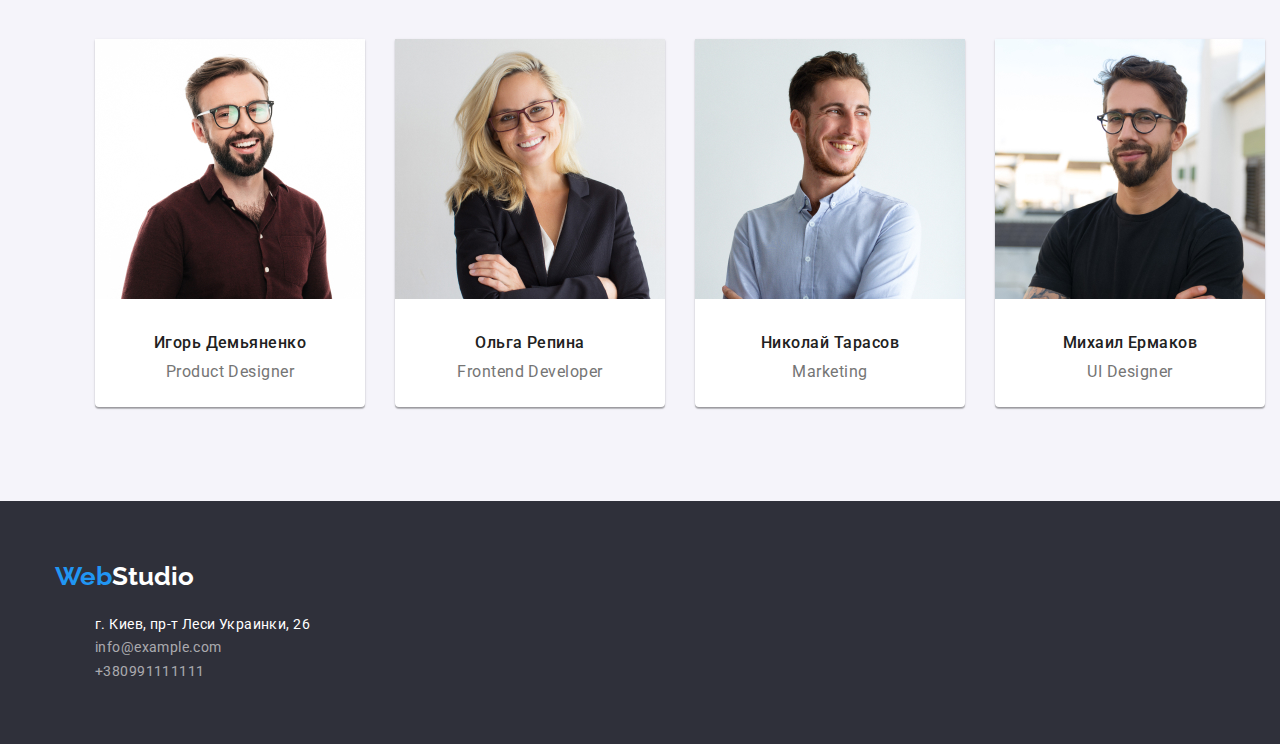
==== commit bddb2c52: "Update index.html" ====
--- a/index.html
+++ b/index.html
@@ -5,6 +5,10 @@
     <meta http-equiv="X-UA-Compatible" content="IE=edge" />
     <meta name="viewport" content="width=device-width, initial-scale=1.0" />
     <title>Homework</title>
+    <link
+      rel="stylesheet"
+      href="https://cdnjs.cloudflare.com/ajax/libs/modern-normalize/1.1.0/modern-normalize.min.css"
+    />
     <link rel="stylesheet" href="./css/styles.css" />
     <link
       href="https://fonts.googleapis.com/css2?family=Raleway:wght@700&family=Roboto:wght@400;500;700;900&display=swap"
@@ -12,170 +16,189 @@
     />
   </head>
   <body>
-    <header>
+    <header class="header">
       <!-- Navigation section -->
-      <nav>
-        <a href="./index.html" class="logo-color"
-          >Web<span class="header-logo">Studio</span></a
-        >
-
-        <ul class="site-nav list">
-          <li><a class="link" href="">Студия</a></li>
-          <li><a class="link" href="./portfolio.html">Портфолио</a></li>
-          <li><a class="link" href="">Контакты</a></li>
+      <div class="container">
+        <nav class="header-line">
+          <a href="./index.html" class="logo-color"
+            >Web<span class="header-logo">Studio</span></a
+          >
+
+          <ul class="site-nav list">
+            <li class="item"><a class="link" href="">Студия</a></li>
+            <li class="item">
+              <a class="link" href="./portfolio.html">Портфолио</a>
+            </li>
+            <li class="item"><a class="link" href="">Контакты</a></li>
+          </ul>
+        </nav>
+
+        <!-- Contacts section -->
+        <ul class="site-contacts list">
+          <li class="item">
+            <a class="link" href="mailto:info@devstudio.com"
+              >info@devstudio.com</a
+            >
+          </li>
+          <li class="item">
+            <a class="link" href="tel:+380961111111">+38 096 111 11 11</a>
+          </li>
         </ul>
-      </nav>
-
-      <!-- Contacts section -->
-      <ul class="site-contacts list">
-        <li>
-          <a class="link" href="mailto:info@devstudio.com"
-            >info@devstudio.com</a
-          >
-        </li>
-        <li>
-          <a class="link" href="tel:+380961111111">+380961111111</a>
-        </li>
-      </ul>
+      </div>
     </header>
 
     <!-- Main conteiner -->
     <main>
       <section class="hero">
-        <h1 class="hero-title">Эффективные решения для вашего бизнеса</h1>
-        <button type="button" class="hero-btn">Заказать услугу</button>
+        <div class="btn-center">
+          <h1 class="hero-title">Эффективные решения для вашего бизнеса</h1>
+          <button type="button" class="hero-btn">Заказать услугу</button>
+        </div>
       </section>
 
       <section class="features">
-        <ul class="features list">
-          <li>
-            <h3 class="title">Внимание к деталям</h3>
-            <p class="text">
-              Идейные соображения, а также начало повседневной работы по
-              формированию позиции.
-            </p>
-          </li>
-          <li>
-            <h3 class="title">Пунктуальность</h3>
-            <p class="text">
-              Задача организации, в особенности же рамки и место обучения кадров
-              влечет за собой.
-            </p>
-          </li>
-          <li>
-            <h3 class="title">Планирование</h3>
-            <p class="text">
-              Равным образом консультация с широким активом в значительной
-              степени обуславливает.
-            </p>
-          </li>
-          <li>
-            <h3 class="title">Современные технологии</h3>
-            <p class="text">
-              Значимость этих проблем настолько очевидна, что реализация
-              плановых заданий.
-            </p>
-          </li>
-        </ul>
+        <div class="container">
+          <ul class="features list">
+            <li class="features-el">
+              <h3 class="title">Внимание к деталям</h3>
+              <p class="text">
+                Идейные соображения, а также начало повседневной работы по
+                формированию позиции.
+              </p>
+            </li>
+            <li>
+              <h3 class="title">Пунктуальность</h3>
+              <p class="text">
+                Задача организации, в особенности же рамки и место обучения
+                кадров влечет за собой.
+              </p>
+            </li>
+            <li>
+              <h3 class="title">Планирование</h3>
+              <p class="text">
+                Равным образом консультация с широким активом в значительной
+                степени обуславливает.
+              </p>
+            </li>
+            <li>
+              <h3 class="title">Современные технологии</h3>
+              <p class="text">
+                Значимость этих проблем настолько очевидна, что реализация
+                плановых заданий.
+              </p>
+            </li>
+          </ul>
+        </div>
       </section>
 
       <!-- Section of our work -->
       <section class="work">
-        <h2 class="title">Чем мы занимаемся</h2>
-        <ul class="list">
-          <li>
-            <img
-              src="./images/создание_сайта1.jpg"
-              alt="создание сайта"
-              width="370"
-              height="294"
-            />
-          </li>
-          <li>
-            <img
-              src="./images/адаптация2.jpg"
-              alt="адаптация сайта"
-              width="370"
-              height="294"
-            />
-          </li>
-          <li>
-            <img
-              src="./images/дизайн3.jpg"
-              alt="разработка дизайна"
-              width="370"
-              height="294"
-            />
-          </li>
-        </ul>
+        <div class="container">
+          <h2 class="title">Чем мы занимаемся</h2>
+          <ul class="list">
+            <li class="work-el">
+              <img
+                src="./images/создание_сайта1.jpg"
+                alt="создание сайта"
+                width="370"
+                height="294"
+              />
+            </li>
+            <li class="work-el">
+              <img
+                src="./images/адаптация2.jpg"
+                alt="адаптация сайта"
+                width="370"
+                height="294"
+              />
+            </li>
+            <li class="work-el">
+              <img
+                src="./images/дизайн3.jpg"
+                alt="разработка дизайна"
+                width="370"
+                height="294"
+              />
+            </li>
+          </ul>
+        </div>
       </section>
 
       <!-- Section of our team -->
       <section class="team">
-        <h2 class="title">Наша команда</h2>
-        <ul class="list">
-          <li>
-            <img
-              src="./images/Игорь.jpg"
-              alt="Игорь Демьяненко"
-              width="270"
-              height="260"
-            />
-            <h3 class="name">Игорь Демьяненко</h3>
-            <p class="profession">Product Designer</p>
-          </li>
-          <li>
-            <img
-              src="./images/Ольга.jpg"
-              alt="Ольга Репина"
-              width="270"
-              height="260"
-            />
-            <h3 class="name">Ольга Репина</h3>
-            <p class="profession">Frontend Developer</p>
-          </li>
-          <li>
-            <img
-              src="./images/Николай.jpg"
-              alt="Николай Тарасов"
-              width="270"
-              height="260"
-            />
-            <h3 class="name">Николай Тарасов</h3>
-            <p class="profession">Marketing</p>
-          </li>
-          <li>
-            <img
-              src="./images/Михаил.jpg"
-              alt="Михаил Ермаков"
-              width="270"
-              height="260"
-            />
-            <h3 class="name">Михаил Ермаков</h3>
-            <p class="profession">UI Designer</p>
-          </li>
-        </ul>
+        <div class="container">
+          <h2 class="title">Наша команда</h2>
+          <ul class="list">
+            <li class="team-el">
+              <img
+                src="./images/Игорь.jpg"
+                alt="Игорь Демьяненко"
+                width="270"
+                height="260"
+              />
+              <h3 class="name">Игорь Демьяненко</h3>
+              <p class="profession">Product Designer</p>
+            </li>
+            <li class="team-el">
+              <img
+                src="./images/Ольга.jpg"
+                alt="Ольга Репина"
+                width="270"
+                height="260"
+              />
+              <h3 class="name">Ольга Репина</h3>
+              <p class="profession">Frontend Developer</p>
+            </li>
+            <li class="team-el">
+              <img
+                src="./images/Николай.jpg"
+                alt="Николай Тарасов"
+                width="270"
+                height="260"
+              />
+              <h3 class="name">Николай Тарасов</h3>
+              <p class="profession">Marketing</p>
+            </li>
+            <li class="team-el">
+              <img
+                src="./images/Михаил.jpg"
+                alt="Михаил Ермаков"
+                width="270"
+                height="260"
+              />
+              <h3 class="name">Михаил Ермаков</h3>
+              <p class="profession">UI Designer</p>
+            </li>
+          </ul>
+        </div>
       </section>
     </main>
 
     <!-- Footer section -->
     <footer>
-      <a href="./index.html" class="footer-logo"
-        >Web<span class="footer-logo-color">Studio</span></a
-      >
-      <address>
-        <p class="adress">г. Киев, пр-т Леси Украинки, 26</p>
-        <ul class="list">
-          <li>
-            <a class="footer-mail" href="mailto:info@example.com"
-              >info@example.com</a
-            >
+      <div class="container">
+        <a href="./index.html" class="footer-logo"
+          >Web<span class="footer-logo-color">Studio</span></a
+        >
+        <address>
+          <ul class="list">
+            <li class="adress-el">
+              <p class="adress">г. Киев, пр-т Леси Украинки, 26</p>
+            </li>  
+          </ul>     
+           <ul class="list">
+              <li class="adress-el">
+                <a class="footer-mail" href="mailto:info@example.com"
+                  >info@example.com</a
+                >
+              </li>
+              <li class="adress-el">
+                <a class="footer-tel" href="tel:+380991111111">+380991111111</a>
+              </li>
+            </ul>
           </li>
-          <li>
-            <a class="footer-tel" href="tel:+380991111111">+380991111111</a>
-          </li>
-        </ul>
-      </address>
+        </address>
+      </div>
     </footer>
   </body>
 </html>
--- a/css/styles.css
+++ b/css/styles.css
@@ -15,6 +15,28 @@
   --footer-color: rgba(255, 255, 255, 0.6);
 }
 
+* {
+  box-sizing: border-box;
+}
+
+p,
+h1,
+h2,
+h3,
+h4,
+h5,
+h6,
+ul {
+  margin-top: 0;
+  margin-bottom: 0;
+}
+
+.container {
+  width: 1200px;
+  padding: 0 15px;
+  margin: 0 auto;
+}
+
 body {
   background-color: #ffffff;
   color: var(--primary-text-color);
@@ -26,7 +48,23 @@
 }
 
 /* Header */
+
+.header {
+  padding: 24px 215px 25px 215px;
+  border-bottom: 1px;
+  border-inline: solid;
+  border-color: #e5e5e5;
+}
+
+.header .container {
+  display: flex;
+  /*align-content: center;*/
+  justify-content: space-between;
+  align-items: center;
+}
+
 .header-logo {
+  display: block;
   font-family: Raleway, sans-serif;
   font-weight: 700;
   font-size: 26px;
@@ -40,6 +78,27 @@
   font-size: 26px;
   line-height: 1.2;
   color: var(--accent-color);
+  display: flex;
+  margin-right: 93px;
+  /*padding-left: 215px;*/
+  /*width: 145px;
+  height: 31px;*/
+  /*padding: 24px 0 25px 215px;*/
+}
+
+.header-line {
+  display: flex;
+  /*width: 1170px;*/
+  align-content: center;
+  align-items: center;
+}
+
+.site-nav {
+  display: flex;
+}
+
+.site-nav .item:not(:last-child) {
+  margin-right: 50px;
 }
 
 .site-nav .link {
@@ -48,11 +107,22 @@
   line-height: 1.14;
   letter-spacing: 0.02em;
   color: var(--primary-text-color);
+  /*margin: 32 auto 32 auto;*/
+  display: block;
+  text-decoration: none;
 }
 
 .site-nav .link:hover,
 .site-nav .link:focus {
   color: var(--accent-color);
+}
+
+.site-contacts {
+  display: flex;
+}
+
+.site-contacts .item:not(:last-child) {
+  margin-right: 50px;
 }
 
 .site-contacts .link {
@@ -61,7 +131,9 @@
   line-height: 1.14;
   letter-spacing: 0.02em;
   color: var(--secondary-text-color);
-}
+  display: block;
+}
+
 .site-contacts .link:hover,
 .site-contacts .link:focus {
   color: var(--accent-color);
@@ -69,9 +141,17 @@
 
 .hero {
   background-color: var(--bord-color);
+  padding-top: 200px;
+  padding-bottom: 200px;
+  text-align: center;
+  align-items: center;
+  /*margin-bottom: 94px;*/
 }
 
 .hero-title {
+  margin: 0 auto 30px auto;
+  width: 696px;
+  height: 120;
   font-weight: 900;
   font-size: 44px;
   line-height: 1.36;
@@ -84,17 +164,20 @@
 /* Button */
 
 button {
+  padding: 10px 32px;
   font-family: Roboto, sans-serif;
   font-weight: bold;
   font-size: 16px;
   line-height: 1.87;
-  display: flex;
+  display: block;
   align-items: center;
   text-align: center;
   letter-spacing: 0.06em;
   color: #ffffff;
   background-color: var(--accent-color);
   cursor: pointer;
+  border-radius: 4px;
+  box-shadow: 0px 4px 4px rgba(0, 0, 0, 0.15);
 }
 
 .button:hover,
@@ -115,9 +198,30 @@
 .hero-btn {
   color: var(--white-color);
   background-color: var(--accent-color);
+  padding: 10px 32px;
+  text-align: center;
+  align-items: center;
+  display: block;
+  justify-content: center;
+  margin-left: auto;
+  margin-right: auto;
+}
+
+.features {
+  padding: 94px 0 47px 0;
+}
+
+.features .list {
+  display: flex;
+}
+
+.features .features-el:not(:last-child) {
+  margin-right: 30px;
 }
 
 .features .title {
+  margin-top: 0;
+  margin-bottom: 10px;
   font-weight: 700;
   font-size: 14px;
   line-height: 1.14;
@@ -128,13 +232,24 @@
 
 .features .text {
   font-weight: normal;
+  width: 270px;
   font-size: 14px;
   line-height: 1.71em;
   letter-spacing: 0.03em;
   color: var(--secondary-text-color);
+  margin-top: 0;
+  margin-bottom: 0;
 }
 
 /*Our work*/
+.work {
+  padding-bottom: 94px;
+}
+
+.work .list {
+  display: flex;
+}
+
 .work .title {
   font-weight: 700;
   font-size: 36px;
@@ -142,11 +257,21 @@
   text-align: center;
   letter-spacing: 0.03em;
   color: var(--primary-text-color);
+  margin-bottom: 50px;
+}
+
+.work .work-el:not(:last-child) {
+  margin-right: 30px;
 }
 
 /* Our team*/
 .team {
   background-color: var(--bg-color-team);
+  padding-bottom: 94px;
+}
+
+.team .list {
+  display: flex;
 }
 
 .team .title {
@@ -156,6 +281,20 @@
   text-align: center;
   letter-spacing: 0.03em;
   color: var(--primary-text-color);
+  margin-bottom: 50px;
+}
+
+.team .team-el:not(:last-child) {
+  margin-right: 30px;
+}
+
+.team-el {
+  background-color: var(--white-color);
+  width: 270px;
+  height: 368px;
+  box-shadow: 0px 1px 3px rgba(0, 0, 0, 0.12), 0px 1px 1px rgba(0, 0, 0, 0.14),
+    0px 2px 1px rgba(0, 0, 0, 0.2);
+  border-radius: 0px 0px 4px 4px;
 }
 
 .team .name {
@@ -165,6 +304,8 @@
   letter-spacing: 0.03em;
   text-align: center;
   color: var(--primary-text-color);
+  margin-top: 30px;
+  margin-bottom: 10px;
 }
 
 .team .profession {
@@ -174,11 +315,14 @@
   letter-spacing: 0.03em;
   text-align: center;
   color: var(--secondary-text-color);
+  margin-bottom: 30px;
 }
 
 /* Footer */
 
 footer {
+  padding-top: 60px;
+  padding-bottom: 60px;
   background-color: var(--bord-color);
 }
 
@@ -188,7 +332,11 @@
   font-size: 26px;
   line-height: 1.2;
   color: var(--accent-color);
-}
+  display: inline-block;
+  margin-top: 0;
+  margin-bottom: 20px;
+}
+
 .footer-logo-color {
   font-weight: bold;
   color: var(--white-color);
@@ -200,15 +348,22 @@
   line-height: 1.7;
   letter-spacing: 0.03em;
   color: var(--white-color);
+  margin: 0;
+}
+
+.adress .adress-el:not(:last-child) {
+  margin: 0 0 9px;
 }
 
 .footer-mail {
+  font-style: normal;
   font-weight: 400;
   font-size: 14px;
   line-height: 1.7em;
   letter-spacing: 0.03em;
   color: var(--footer-color);
   text-decoration: none;
+  display: block;
 }
 
 .footer-mail:focus,
@@ -217,6 +372,7 @@
 }
 
 .footer-tel {
+  font-style: normal;
   font-weight: 400;
   font-size: 14px;
   line-height: 1.7em;
@@ -231,6 +387,19 @@
 }
 
 /* Portfolio CSS */
+
+.card-set {
+  display: flex;
+  flex-wrap: wrap;
+  margin-left: -10px;
+  margin-top: -10px;
+}
+
+/*.item {
+  margin-left: 10px;
+  margin-top: 10px;
+  flex-basis: calc((100%-30px) / 3);
+}*/
 
 .item-work {
   font-weight: 700;
@@ -247,3 +416,7 @@
   letter-spacing: 0.03em;
   color: var(--secondary-text-color);
 }
+
+a {
+  text-decoration: none;
+}
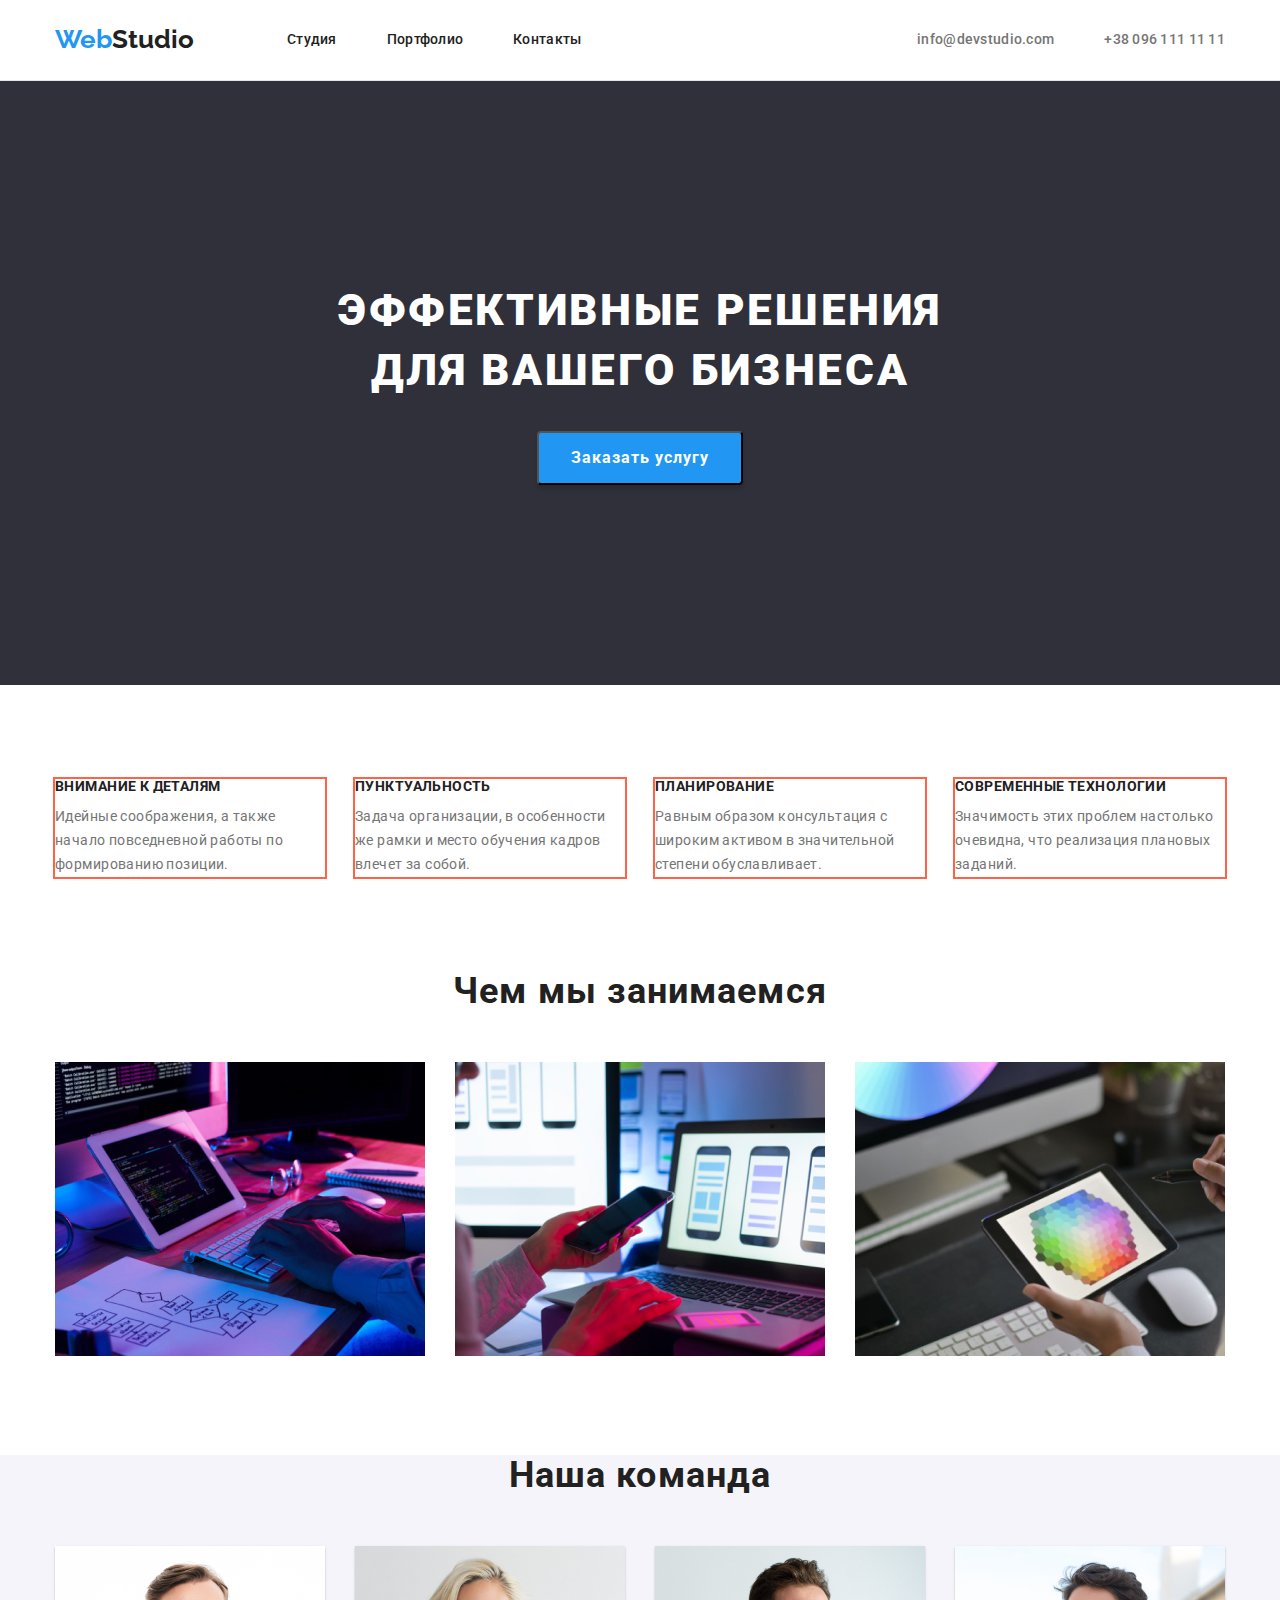
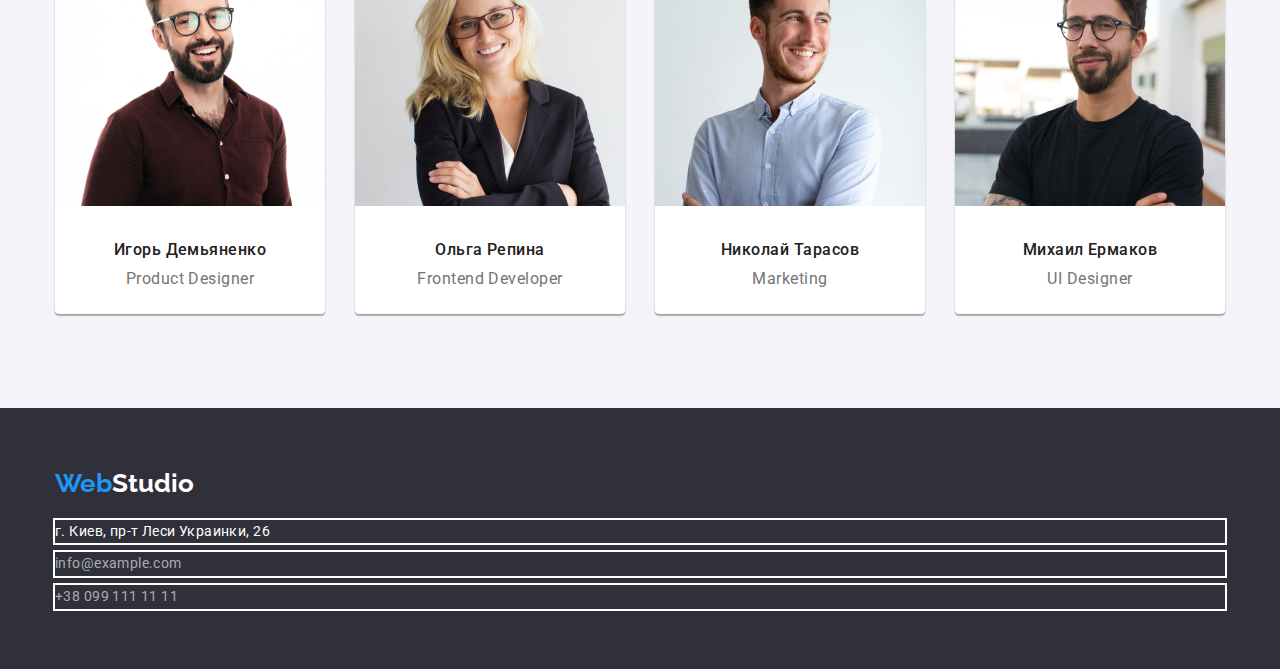
==== commit f8b251c1: "Update index.html" ====
--- a/index.html
+++ b/index.html
@@ -26,8 +26,7 @@
 
           <ul class="site-nav list">
             <li class="item"><a class="link" href="">Студия</a></li>
-            <li class="item">
-              <a class="link" href="./portfolio.html">Портфолио</a>
+            <li class="item"><a class="link" href="./portfolio.html">Портфолио</a>
             </li>
             <li class="item"><a class="link" href="">Контакты</a></li>
           </ul>
@@ -66,21 +65,21 @@
                 формированию позиции.
               </p>
             </li>
-            <li>
+            <li class="features-el">
               <h3 class="title">Пунктуальность</h3>
               <p class="text">
                 Задача организации, в особенности же рамки и место обучения
                 кадров влечет за собой.
               </p>
             </li>
-            <li>
+            <li class="features-el">
               <h3 class="title">Планирование</h3>
               <p class="text">
                 Равным образом консультация с широким активом в значительной
                 степени обуславливает.
               </p>
             </li>
-            <li>
+            <li class="features-el">
               <h3 class="title">Современные технологии</h3>
               <p class="text">
                 Значимость этих проблем настолько очевидна, что реализация
@@ -180,20 +179,17 @@
         <a href="./index.html" class="footer-logo"
           >Web<span class="footer-logo-color">Studio</span></a
         >
-        <address>
-          <ul class="list">
-            <li class="adress-el">
-              <p class="adress">г. Киев, пр-т Леси Украинки, 26</p>
-            </li>  
-          </ul>     
-           <ul class="list">
+          <address>
+            <ul class="footer list">
               <li class="adress-el">
-                <a class="footer-mail" href="mailto:info@example.com"
-                  >info@example.com</a
+                <a class="adress" href="">г. Киев, пр-т Леси Украинки, 26</a>
+              </li>      
+              <li class="adress-el">
+                <a class="footer-adress" href="mailto:info@example.com">info@example.com</a
                 >
               </li>
               <li class="adress-el">
-                <a class="footer-tel" href="tel:+380991111111">+380991111111</a>
+                <a class="footer-adress" href="tel:+380991111111">+38 099 111 11 11</a>
               </li>
             </ul>
           </li>
--- a/css/styles.css
+++ b/css/styles.css
@@ -25,10 +25,14 @@
 h3,
 h4,
 h5,
-h6,
-ul {
+h6 {
   margin-top: 0;
   margin-bottom: 0;
+}
+
+ul {
+  margin: 0;
+  padding-left: 0;
 }
 
 .container {
@@ -50,10 +54,8 @@
 /* Header */
 
 .header {
-  padding: 24px 215px 25px 215px;
-  border-bottom: 1px;
-  border-inline: solid;
-  border-color: #e5e5e5;
+  padding: 24px 0 25px;
+  border-bottom: 1px solid #e5e5e5;
 }
 
 .header .container {
@@ -145,7 +147,7 @@
   padding-bottom: 200px;
   text-align: center;
   align-items: center;
-  /*margin-bottom: 94px;*/
+  margin-bottom: 94px;
 }
 
 .hero-title {
@@ -208,15 +210,20 @@
 }
 
 .features {
-  padding: 94px 0 47px 0;
+  padding: 0 0 94px 0;
+  outline-style: solid 2px green;
 }
 
 .features .list {
   display: flex;
+  padding-bottom: 0px;
 }
 
 .features .features-el:not(:last-child) {
   margin-right: 30px;
+}
+.features-el {
+  outline: tomato 2px solid;
 }
 
 .features .title {
@@ -248,6 +255,10 @@
 
 .work .list {
   display: flex;
+}
+
+.work-el {
+  align-items: center;
 }
 
 .work .title {
@@ -335,12 +346,18 @@
   display: inline-block;
   margin-top: 0;
   margin-bottom: 20px;
+  padding-right: auto;
 }
 
 .footer-logo-color {
   font-weight: bold;
   color: var(--white-color);
 }
+
+.footer .list {
+  margin: 0px;
+}
+
 .adress {
   font-style: normal;
   font-weight: normal;
@@ -348,14 +365,16 @@
   line-height: 1.7;
   letter-spacing: 0.03em;
   color: var(--white-color);
+  display: block;
   margin: 0;
-}
-
-.adress .adress-el:not(:last-child) {
+  outline: 2px solid white;
+}
+
+.adress-el:not(:last-child) {
   margin: 0 0 9px;
 }
 
-.footer-mail {
+/*.footer-mail {
   font-style: normal;
   font-weight: 400;
   font-size: 14px;
@@ -364,14 +383,16 @@
   color: var(--footer-color);
   text-decoration: none;
   display: block;
-}
+  margin-bottom: 0;
+  outline: 2px solid white;
+}*/
 
 .footer-mail:focus,
 .footer-mail:hover {
   color: var(--accent-color);
 }
 
-.footer-tel {
+.footer-adress {
   font-style: normal;
   font-weight: 400;
   font-size: 14px;
@@ -379,6 +400,9 @@
   letter-spacing: 0.03em;
   color: var(--footer-color);
   text-decoration: none;
+  display: block;
+  margin: 0;
+  outline: 2px solid white;
 }
 
 .footer-tel:focus,
@@ -387,6 +411,32 @@
 }
 
 /* Portfolio CSS */
+
+.portfolio {
+  padding: 94px 0;
+}
+
+/*.site-nav .item {
+  font-weight: 500;
+  font-size: 14px;
+  line-height: 1.14;
+  letter-spacing: 0.02em;
+  color: var(--primary-text-color);
+  margin: 32 auto 32 auto;
+  display: block;
+  text-decoration: none;
+}*/
+
+.buttons .list {
+  justify-content: center;
+  /*padding: 94px 0 50px 0;*/
+  padding-bottom: 34px;
+}
+
+.btn {
+  display: inline-block;
+  padding: 0;
+}
 
 .card-set {
   display: flex;
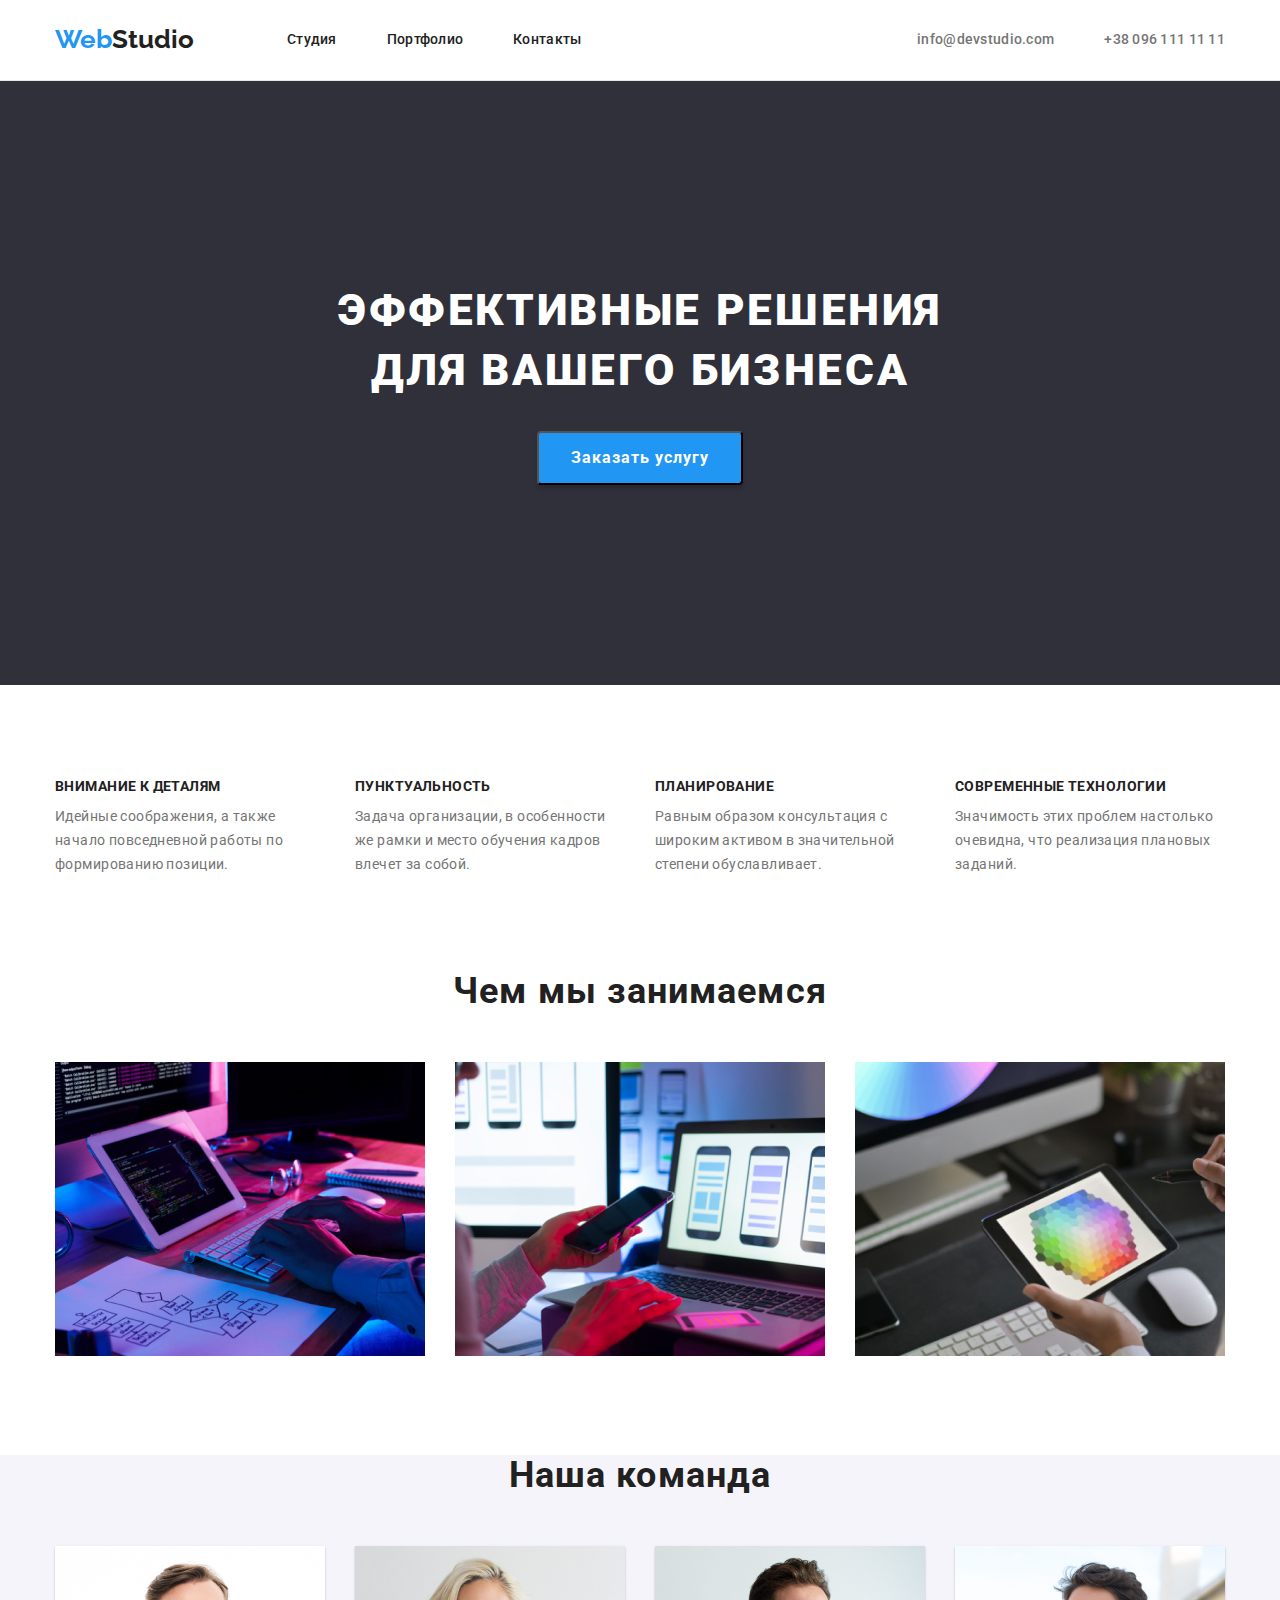
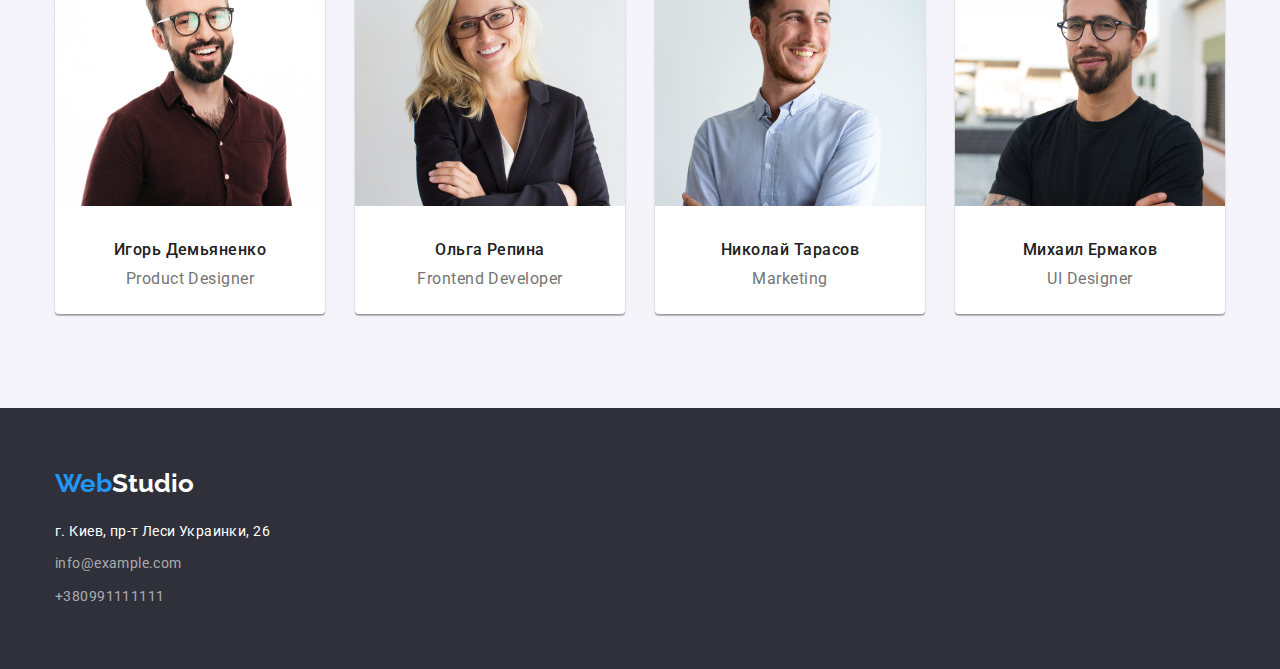
==== commit 5cc719df: "Update index.html" ====
--- a/index.html
+++ b/index.html
@@ -26,7 +26,8 @@
 
           <ul class="site-nav list">
             <li class="item"><a class="link" href="">Студия</a></li>
-            <li class="item"><a class="link" href="./portfolio.html">Портфолио</a>
+            <li class="item">
+              <a class="link" href="./portfolio.html">Портфолио</a>
             </li>
             <li class="item"><a class="link" href="">Контакты</a></li>
           </ul>
@@ -179,20 +180,22 @@
         <a href="./index.html" class="footer-logo"
           >Web<span class="footer-logo-color">Studio</span></a
         >
-          <address>
-            <ul class="footer list">
-              <li class="adress-el">
-                <a class="adress" href="">г. Киев, пр-т Леси Украинки, 26</a>
-              </li>      
-              <li class="adress-el">
-                <a class="footer-adress" href="mailto:info@example.com">info@example.com</a
-                >
-              </li>
-              <li class="adress-el">
-                <a class="footer-adress" href="tel:+380991111111">+38 099 111 11 11</a>
-              </li>
-            </ul>
-          </li>
+        <address>
+          <ul class="footer list">
+            <li class="adress-el">
+              <a class="adress" href="">г. Киев, пр-т Леси Украинки, 26</a>
+            </li>
+            <li class="adress-el">
+              <a class="footer-adress" href="mailto:info@example.com"
+                >info@example.com</a
+              >
+            </li>
+            <li class="adress-el">
+              <a class="footer-adress" href="tel:+380991111111"
+                >+380991111111</a
+              >
+            </li>
+          </ul>
         </address>
       </div>
     </footer>
--- a/css/styles.css
+++ b/css/styles.css
@@ -82,10 +82,6 @@
   color: var(--accent-color);
   display: flex;
   margin-right: 93px;
-  /*padding-left: 215px;*/
-  /*width: 145px;
-  height: 31px;*/
-  /*padding: 24px 0 25px 215px;*/
 }
 
 .header-line {
@@ -222,9 +218,6 @@
 .features .features-el:not(:last-child) {
   margin-right: 30px;
 }
-.features-el {
-  outline: tomato 2px solid;
-}
 
 .features .title {
   margin-top: 0;
@@ -367,25 +360,11 @@
   color: var(--white-color);
   display: block;
   margin: 0;
-  outline: 2px solid white;
 }
 
 .adress-el:not(:last-child) {
   margin: 0 0 9px;
 }
-
-/*.footer-mail {
-  font-style: normal;
-  font-weight: 400;
-  font-size: 14px;
-  line-height: 1.7em;
-  letter-spacing: 0.03em;
-  color: var(--footer-color);
-  text-decoration: none;
-  display: block;
-  margin-bottom: 0;
-  outline: 2px solid white;
-}*/
 
 .footer-mail:focus,
 .footer-mail:hover {
@@ -402,7 +381,6 @@
   text-decoration: none;
   display: block;
   margin: 0;
-  outline: 2px solid white;
 }
 
 .footer-tel:focus,
@@ -416,42 +394,52 @@
   padding: 94px 0;
 }
 
-/*.site-nav .item {
-  font-weight: 500;
-  font-size: 14px;
-  line-height: 1.14;
-  letter-spacing: 0.02em;
-  color: var(--primary-text-color);
-  margin: 32 auto 32 auto;
-  display: block;
-  text-decoration: none;
-}*/
-
-.buttons .list {
+.buttons-list {
+  display: flex;
   justify-content: center;
-  /*padding: 94px 0 50px 0;*/
-  padding-bottom: 34px;
-}
-
-.btn {
-  display: inline-block;
-  padding: 0;
+  padding: 94px 0 50px 0;
+}
+
+.buttons-list .btn:not(:last-child) {
+  margin-right: 8px;
+}
+
+.btn-portfolio {
+  border: 0px;
 }
 
 .card-set {
+  width: 1230px;
+  padding-bottom: 94px;
+  padding-left: 15px;
+  padding-right: 15px;
+  margin-left: auto;
+  margin-right: auto;
   display: flex;
   flex-wrap: wrap;
-  margin-left: -10px;
-  margin-top: -10px;
-}
-
-/*.item {
-  margin-left: 10px;
-  margin-top: 10px;
-  flex-basis: calc((100%-30px) / 3);
-}*/
+}
+
+.card-item {
+  /* width: calc((100% - 60px) / 3);*/
+  margin-right: 30px;
+  border: 1px solid #eeeeee;
+  margin-bottom: 30px;
+  width: 370px;
+  height: 404px;
+}
+
+.card-item:nth-child(3n) {
+  margin-right: 0;
+}
+
+.card-item:nth-last-child(-n + 3) {
+  margin-bottom: 0;
+}
 
 .item-work {
+  margin-top: 20px;
+  margin-bottom: 0;
+
   font-weight: 700;
   font-size: 18px;
   line-height: 2;
@@ -460,6 +448,9 @@
 }
 
 .text-work {
+  margin-top: 0;
+  margin-bottom: 0;
+
   font-weight: 400;
   font-size: 16px;
   line-height: 1.87em;
